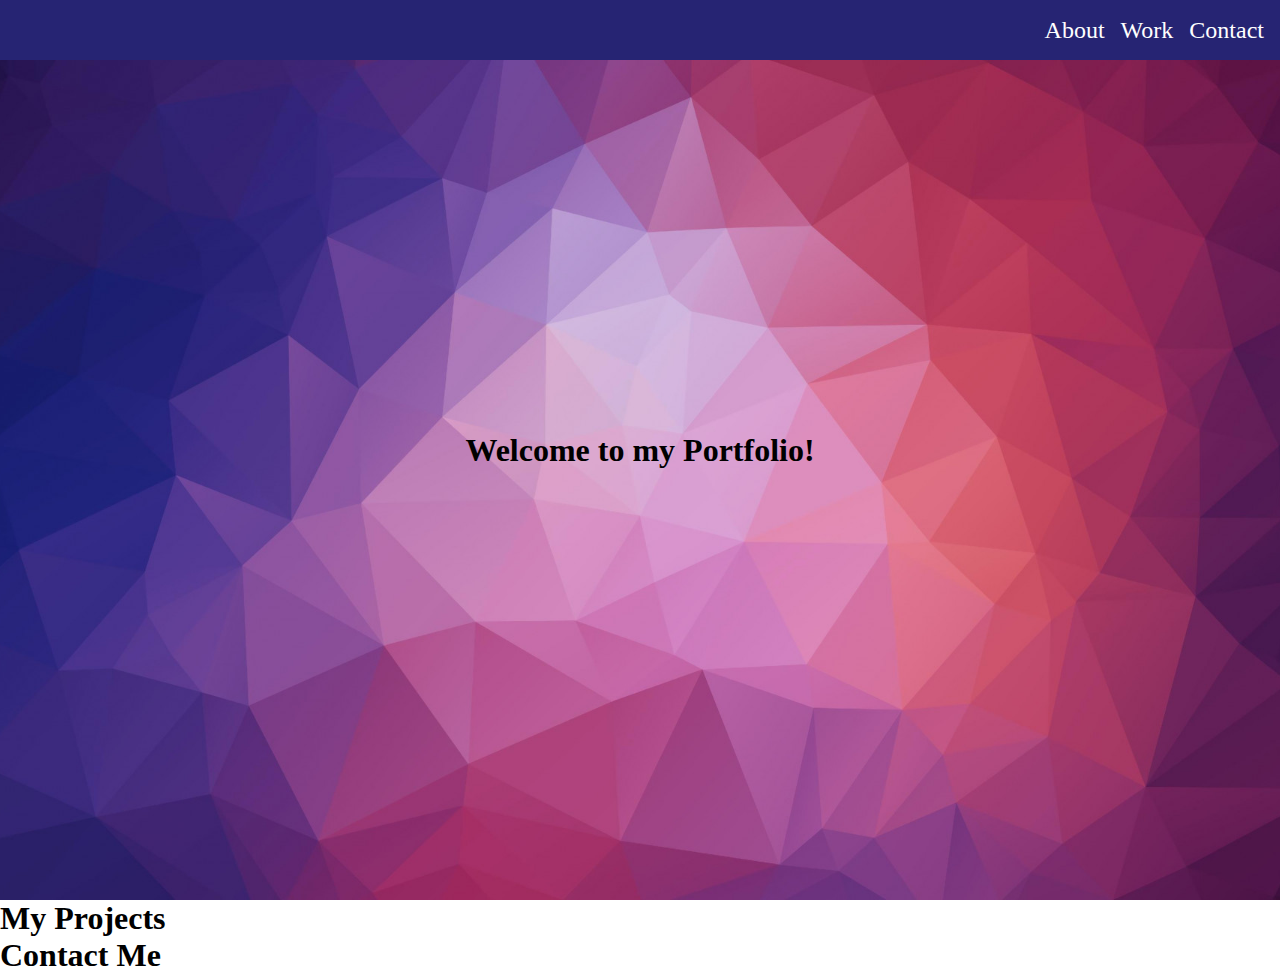
==== index.html @ fa13980e "New background image / 1st version of navbar and Welcome section" ====
<!DOCTYPE html>
<html lang="en">

<head>
    <meta charset="UTF-8">
    <meta http-equiv="X-UA-Compatible" content="IE=edge">
    <meta name="viewport" content="width=device-width, initial-scale=1.0">
    <title>Document</title>
    <link rel="stylesheet" href="index.css">
</head>

<body>
    <header>
        <nav id="navbar">
            <ul class="top-menu">
                <li>
                    <a href="#welcome-section">About</a>
                </li>
                <li>
                    <a href="#projects">Work</a>
                </li>
                <li>
                    <a href="#Contact">Contact</a>
                </li>
            </ul>
        </nav>
    </header>
    <section id="welcome-section">
        <h1>Welcome to my Portfolio!</h1>
    </section>
    <section id="projects">
        <h1 class="project-tile">My Projects</h1>
    </section>
    <section id="Contact">
        <h1>Contact Me</h1>
    </section>
</body>
<script src="https://cdn.freecodecamp.org/testable-projects-fcc/v1/bundle.js"> </script>

</html>
---- index.css ----
*{
    margin: 0;

}

#navbar {
    display: flex;
    justify-content: flex-end;
    align-items: center;
    position: fixed;
    width: 100%;
    background-color: #262473;
    height: 60px;
}

.top-menu {
    display: flex;
    flex-direction: row;
    list-style: none;
    font-size: x-large;
    text-decoration: none;
}

.top-menu > li > a {
    padding-right: 1rem;
    text-decoration: none;
    color: white
}

#welcome-section {
    display: flex;
    justify-content: center;
    align-items: center;
    height: 100vh;
    background-image: url(/welcome-image.png);
    background-size: cover;
    background-position-x: center;
    background-position-y: center;
}
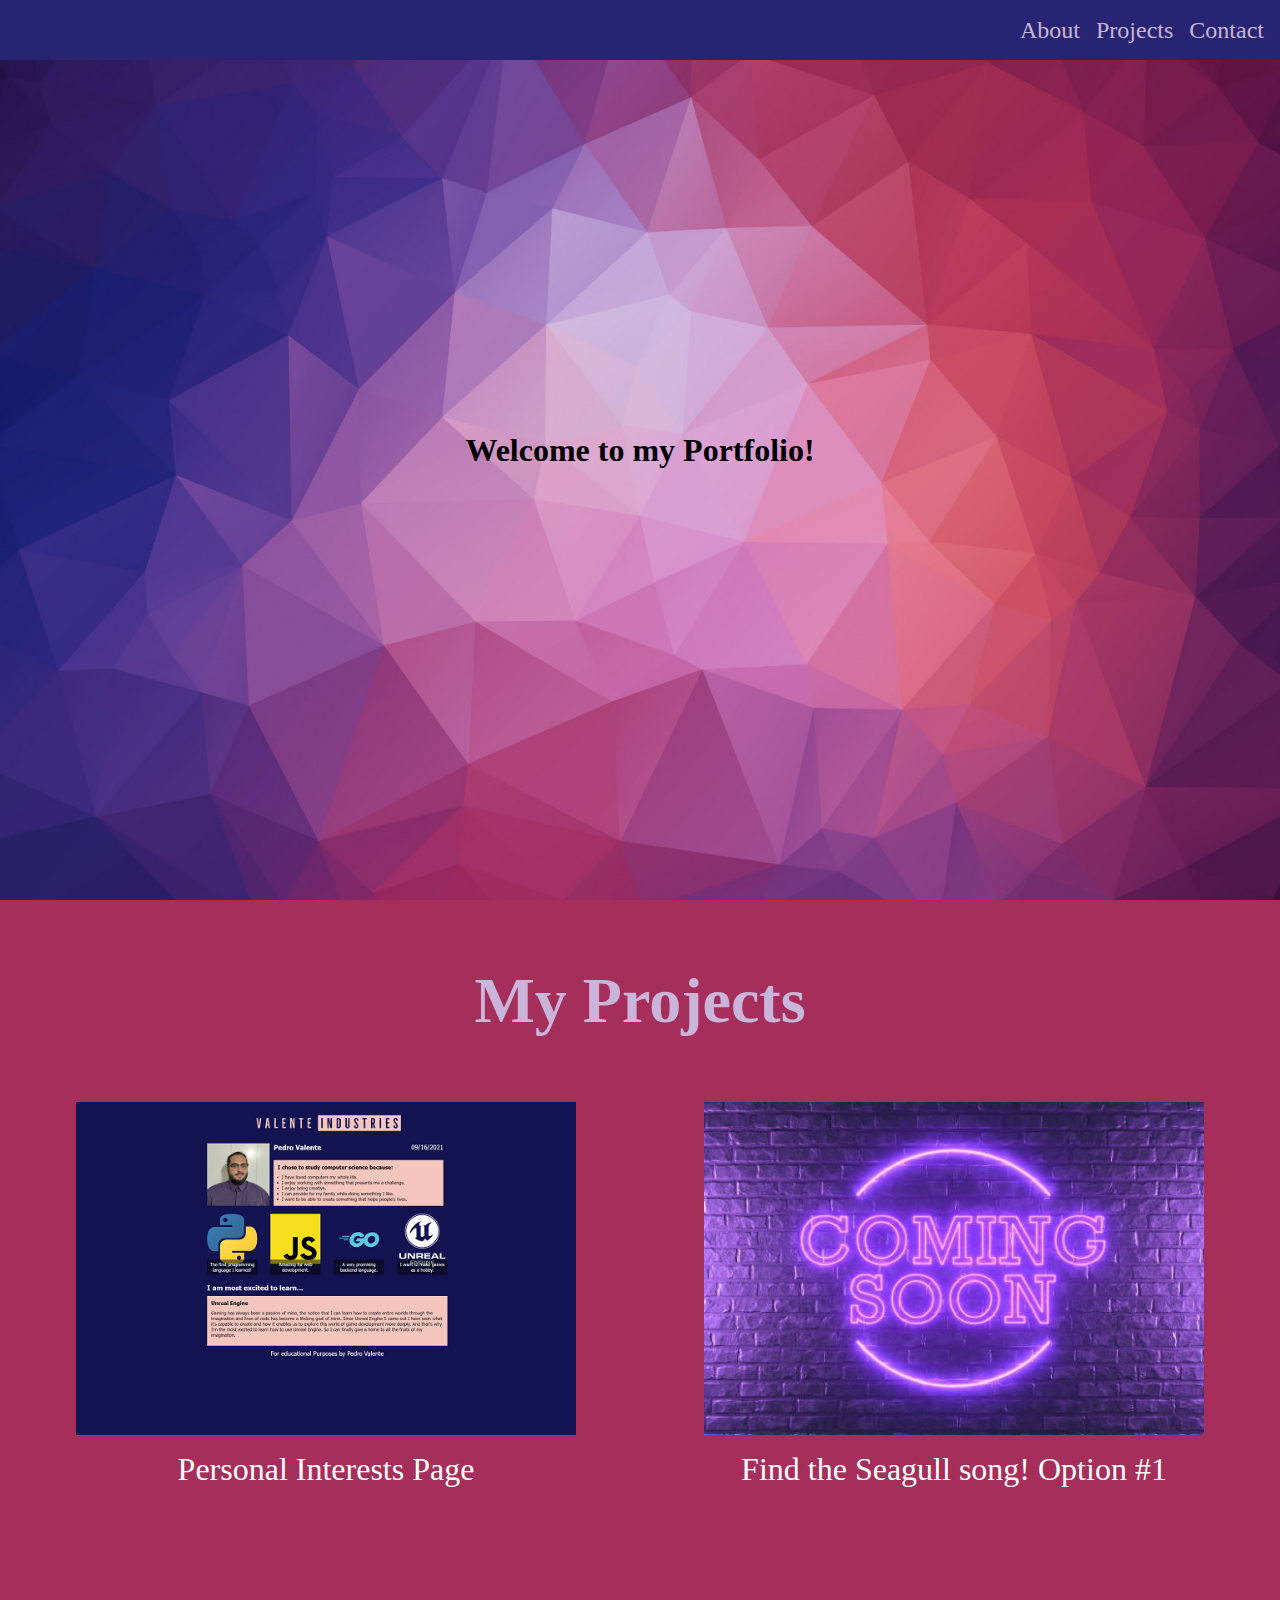
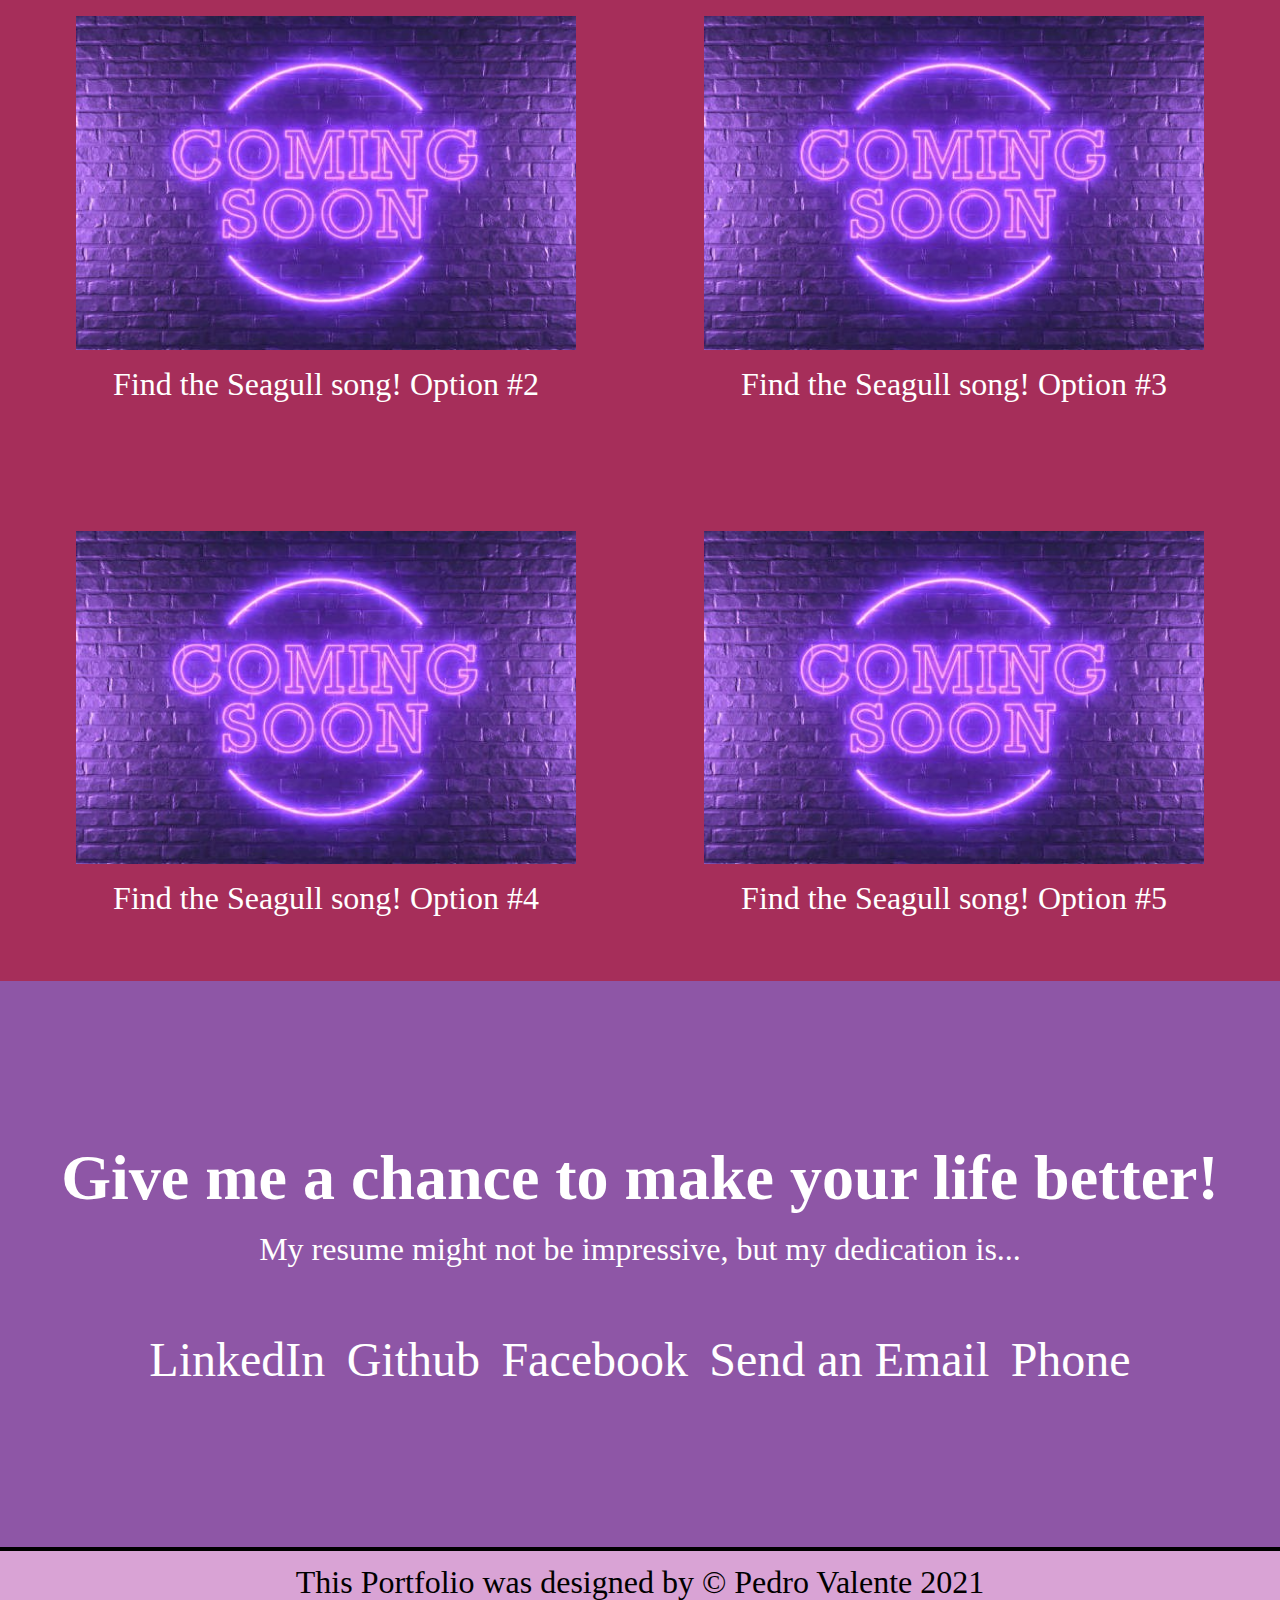
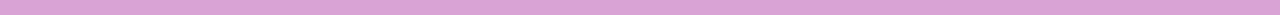
==== commit 29ada997: "More changes" ====
--- a/index.html
+++ b/index.html
@@ -7,20 +7,32 @@
     <meta name="viewport" content="width=device-width, initial-scale=1.0">
     <title>Document</title>
     <link rel="stylesheet" href="index.css">
+    <link rel="stylesheet" href="https://use.fontawesome.com/releases/v5.8.2/css/all.css"
+        integrity="sha384-oS3vJWv+0UjzBfQzYUhtDYW+Pj2yciDJxpsK1OYPAYjqT085Qq/1cq5FLXAZQ7Ay" crossorigin="anonymous" />
 </head>
 
 <body>
     <header>
         <nav id="navbar">
+            <div class="top-contact-menu">
+                <a id="profile-link" href="https://www.linkedin.com/in/pedro-valente-312968183/" target="_blank"><i
+                        class="fab fa-linkedin"></i></a>
+                <a id="profile-link" href="https://github.com/callmevalente" target="_blank"><i
+                        class="fab fa-github-square"></i></a>
+                <a id="profile-link" href="https://www.facebook.com/pedro.valente.52056223"><i
+                        class="fab fa-facebook"></i></a>
+                <a id="profile-link" href="#"><i class="fas fa-at"></i></a>
+                <a id="profile-link" href="tel: +1-888-447-5594"><i class="fas fa-mobile-alt"></i></a>
+            </div>
             <ul class="top-menu">
                 <li>
                     <a href="#welcome-section">About</a>
                 </li>
                 <li>
-                    <a href="#projects">Work</a>
+                    <a href="#projects">Projects</a>
                 </li>
                 <li>
-                    <a href="#Contact">Contact</a>
+                    <a href="#contact">Contact</a>
                 </li>
             </ul>
         </nav>
@@ -29,11 +41,67 @@
         <h1>Welcome to my Portfolio!</h1>
     </section>
     <section id="projects">
-        <h1 class="project-tile">My Projects</h1>
+        <h1>My Projects</h1>
+        <div class="projects-grid">
+            <a class="project-tile" href="https://pedroproject1.netlify.app/">
+                <figure>
+                    <img src="/project-1.png" />
+                    <figcaption>Personal Interests Page</figcaption>
+                </figure>
+            </a>
+            <a class="project-tile" href="https://www.youtube.com/watch?v=dQw4w9WgXcQ">
+                <figure>
+                    <img src="/filler.jpg" />
+                    <figcaption>Find the Seagull song! Option #1</figcaption>
+                </figure>
+            </a>
+            <a class="project-tile" href="https://www.youtube.com/watch?v=DLzxrzFCyOs">
+                <figure>
+                    <img src="/filler.jpg" />
+                    <figcaption>Find the Seagull song! Option #2</figcaption>
+                </figure>
+            </a>
+            <a class="project-tile" href="https://www.youtube.com/watch?v=bxqLsrlakK8">
+                <figure>
+                    <img src="/filler.jpg" />
+                    <figcaption>Find the Seagull song! Option #3</figcaption>
+                </figure>
+            </a>
+            <a class="project-tile" href="https://www.youtube.com/watch?v=U9t-slLl30E">
+                <figure>
+                    <img src="/filler.jpg" />
+                    <figcaption>Find the Seagull song! Option #4</figcaption>
+                </figure>
+            </a>
+            <a class="project-tile" href="https://www.youtube.com/watch?v=o-YBDTqX_ZU">
+                <figure>
+                    <img src="/filler.jpg" />
+                    <figcaption>Find the Seagull song! Option #5</figcaption>
+                </figure>
+            </a>
+        </div>
+        </div>
     </section>
-    <section id="Contact">
-        <h1>Contact Me</h1>
+    <section id="contact">
+        <h1>Give me a chance to make your life better!</h1>
+        <p>My resume might not be impressive, but my dedication is...</p>
+        <div class="contact-menu">
+            <a id="profile-link" href="https://www.linkedin.com/in/pedro-valente-312968183/" target="_blank"><i
+                    class="fab fa-linkedin"></i> LinkedIn</a>
+            <a id="profile-link" href="https://github.com/callmevalente" target="_blank"><i
+                    class="fab fa-github-square"></i>
+                Github</a>
+            <a id="profile-link" href="https://www.facebook.com/pedro.valente.52056223"><i class="fab fa-facebook"></i>
+                Facebook</a>
+            <a id="profile-link" href="#"><i class="fas fa-at"></i> Send an Email</a>
+            <a id="profile-link" href="tel: +1-888-447-5594"><i class="fas fa-mobile-alt"></i> Phone</a>
+        </div>
     </section>
+    <footer>
+        <p>
+            This Portfolio was designed by &copy Pedro Valente 2021
+        </p>
+    </footer>
 </body>
 <script src="https://cdn.freecodecamp.org/testable-projects-fcc/v1/bundle.js"> </script>
 
--- a/index.css
+++ b/index.css
@@ -1,11 +1,12 @@
 *{
     margin: 0;
+    text-decoration: none;
 
 }
 
 #navbar {
     display: flex;
-    justify-content: flex-end;
+    justify-content: space-between;
     align-items: center;
     position: fixed;
     width: 100%;
@@ -13,18 +14,26 @@
     height: 60px;
 }
 
+.top-contact-menu {
+    margin-left: 1rem;
+    font-size: x-large;
+}
+
+.top-contact-menu > a {
+    margin-right: 5px;
+    color: #CAB4D9
+}
+
 .top-menu {
     display: flex;
     flex-direction: row;
     list-style: none;
     font-size: x-large;
-    text-decoration: none;
 }
 
 .top-menu > li > a {
     padding-right: 1rem;
-    text-decoration: none;
-    color: white
+    color: #CAB4D9
 }
 
 #welcome-section {
@@ -36,4 +45,104 @@
     background-size: cover;
     background-position-x: center;
     background-position-y: center;
+    background-attachment: fixed;
+}
+
+#projects {
+    display: flex;
+    flex-direction: column;
+    justify-content: center;
+    align-items: center;
+    background-color: #A62E5A;
+}
+
+#projects > h1 {
+    font-size: 4rem;
+    padding-top: 4rem;
+    color: #CAB4D9;
+}
+
+.projects-grid {
+    display: flex;
+    flex-wrap: wrap;
+    justify-content: center;
+    width: 100%;
+    max-width: 1900px;
+}
+
+.project-tile {
+    display: flex;
+    justify-content: center;
+    margin: 4rem;
+}
+
+.project-tile >figure {
+    display: flex;
+    flex-direction: column;
+    align-items: center;
+}
+
+.project-tile > figure > img {
+    display: flex;
+    justify-content: center;
+    max-width: 500px;
+}
+
+.project-tile > figure > figcaption {
+    color: white;
+    font-size: xx-large;
+    padding-top: 1rem;
+}
+
+#contact {
+    display: flex;
+    flex-direction: column;
+    justify-content: center;
+    align-items: center;
+    background-color: #8E56A6;
+}
+
+#contact > h1 {
+    display: flex;
+    justify-content: center;
+    color: white;
+    font-size: 4rem;
+    width: 100%;
+    margin-top: 10rem;
+    padding-bottom: 1rem;
+}
+
+#contact > p {
+    display: flex;
+    justify-content: center;
+    color: white;
+    font-size: 2rem;
+    width: 100%;
+    padding-bottom: 4rem;
+}
+
+.contact-menu {
+    display: flex;
+    justify-content: space-evenly;
+    width: 80%;
+    list-style: none;
+    font-size: 3rem;
+    margin-bottom: 10rem;
+}
+
+.contact-menu > a {
+    color: white;
+
+}
+footer {
+    display: flex;
+    justify-content: center;
+    align-items: center;
+    background-color: #D9A3D5;
+    border-top: 4px solid black;
+    height: 4rem;
+}
+
+footer > p {
+    font-size: 2rem;
 }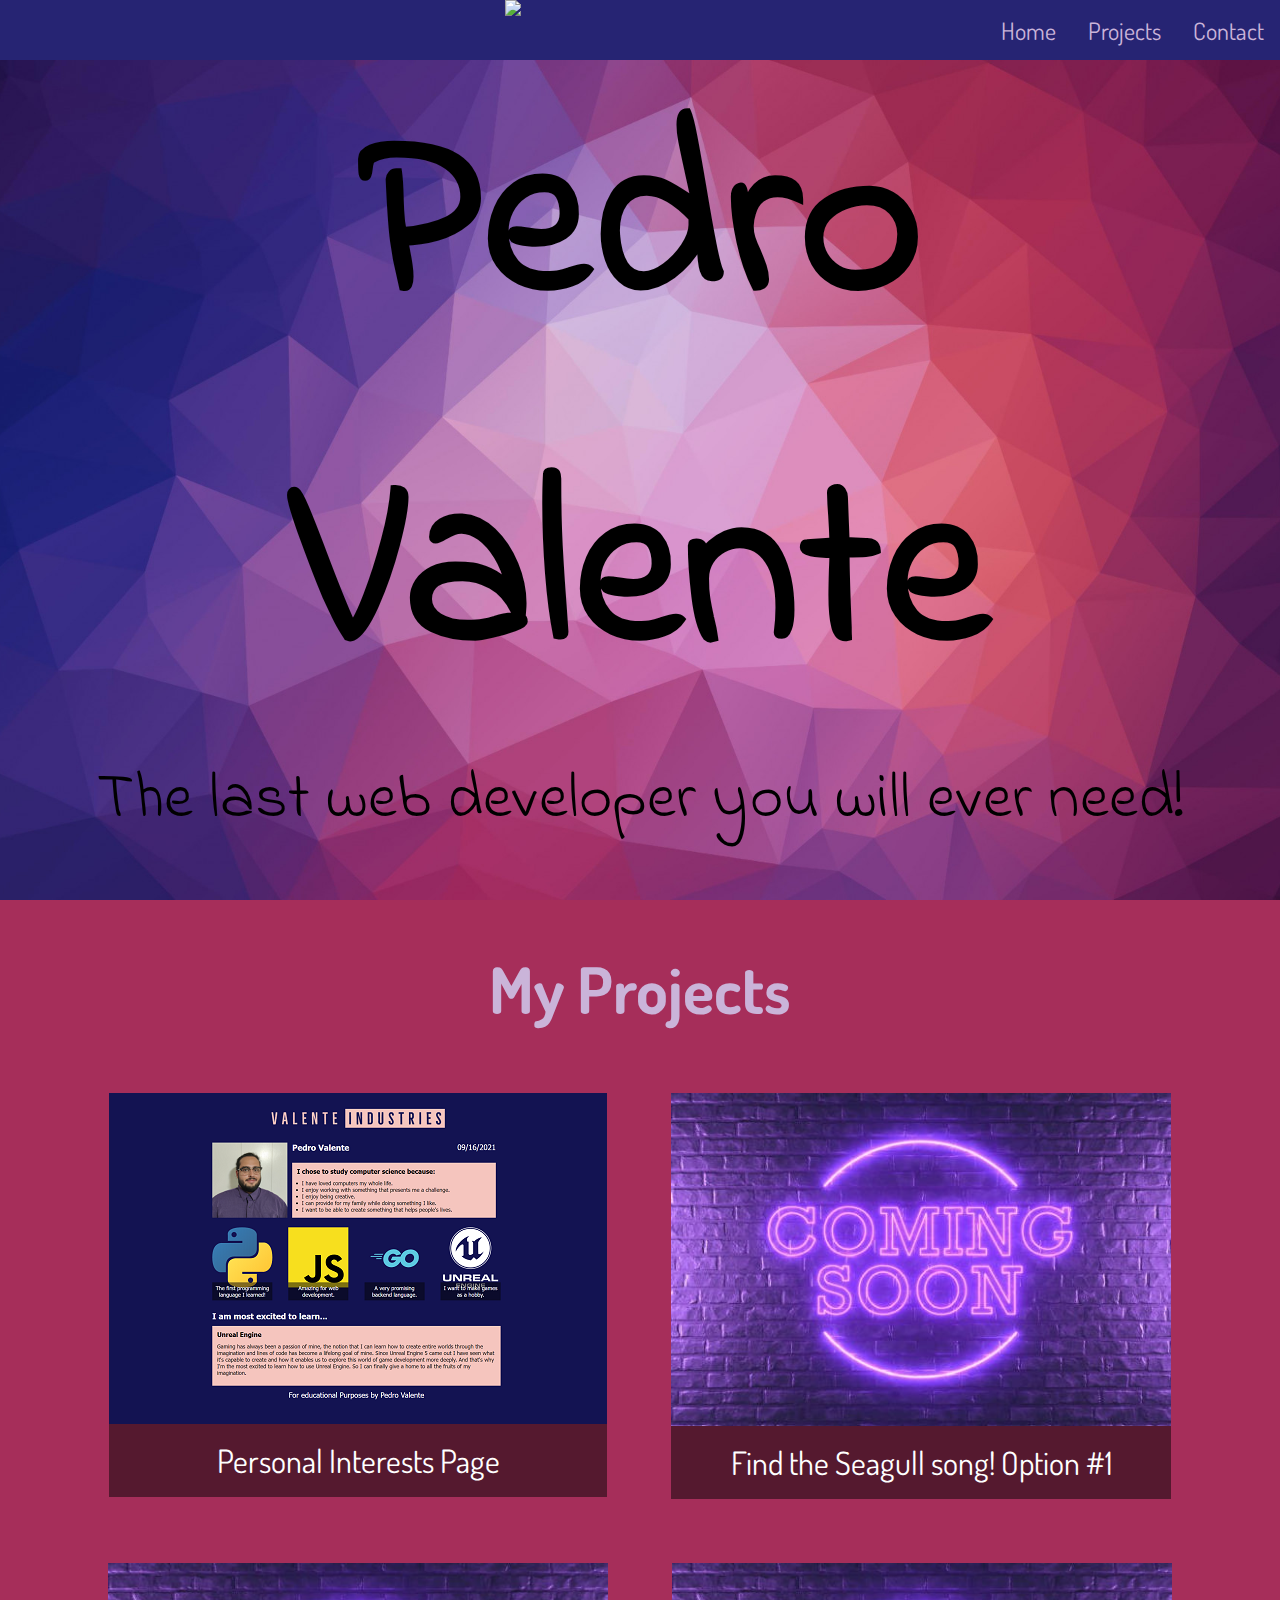
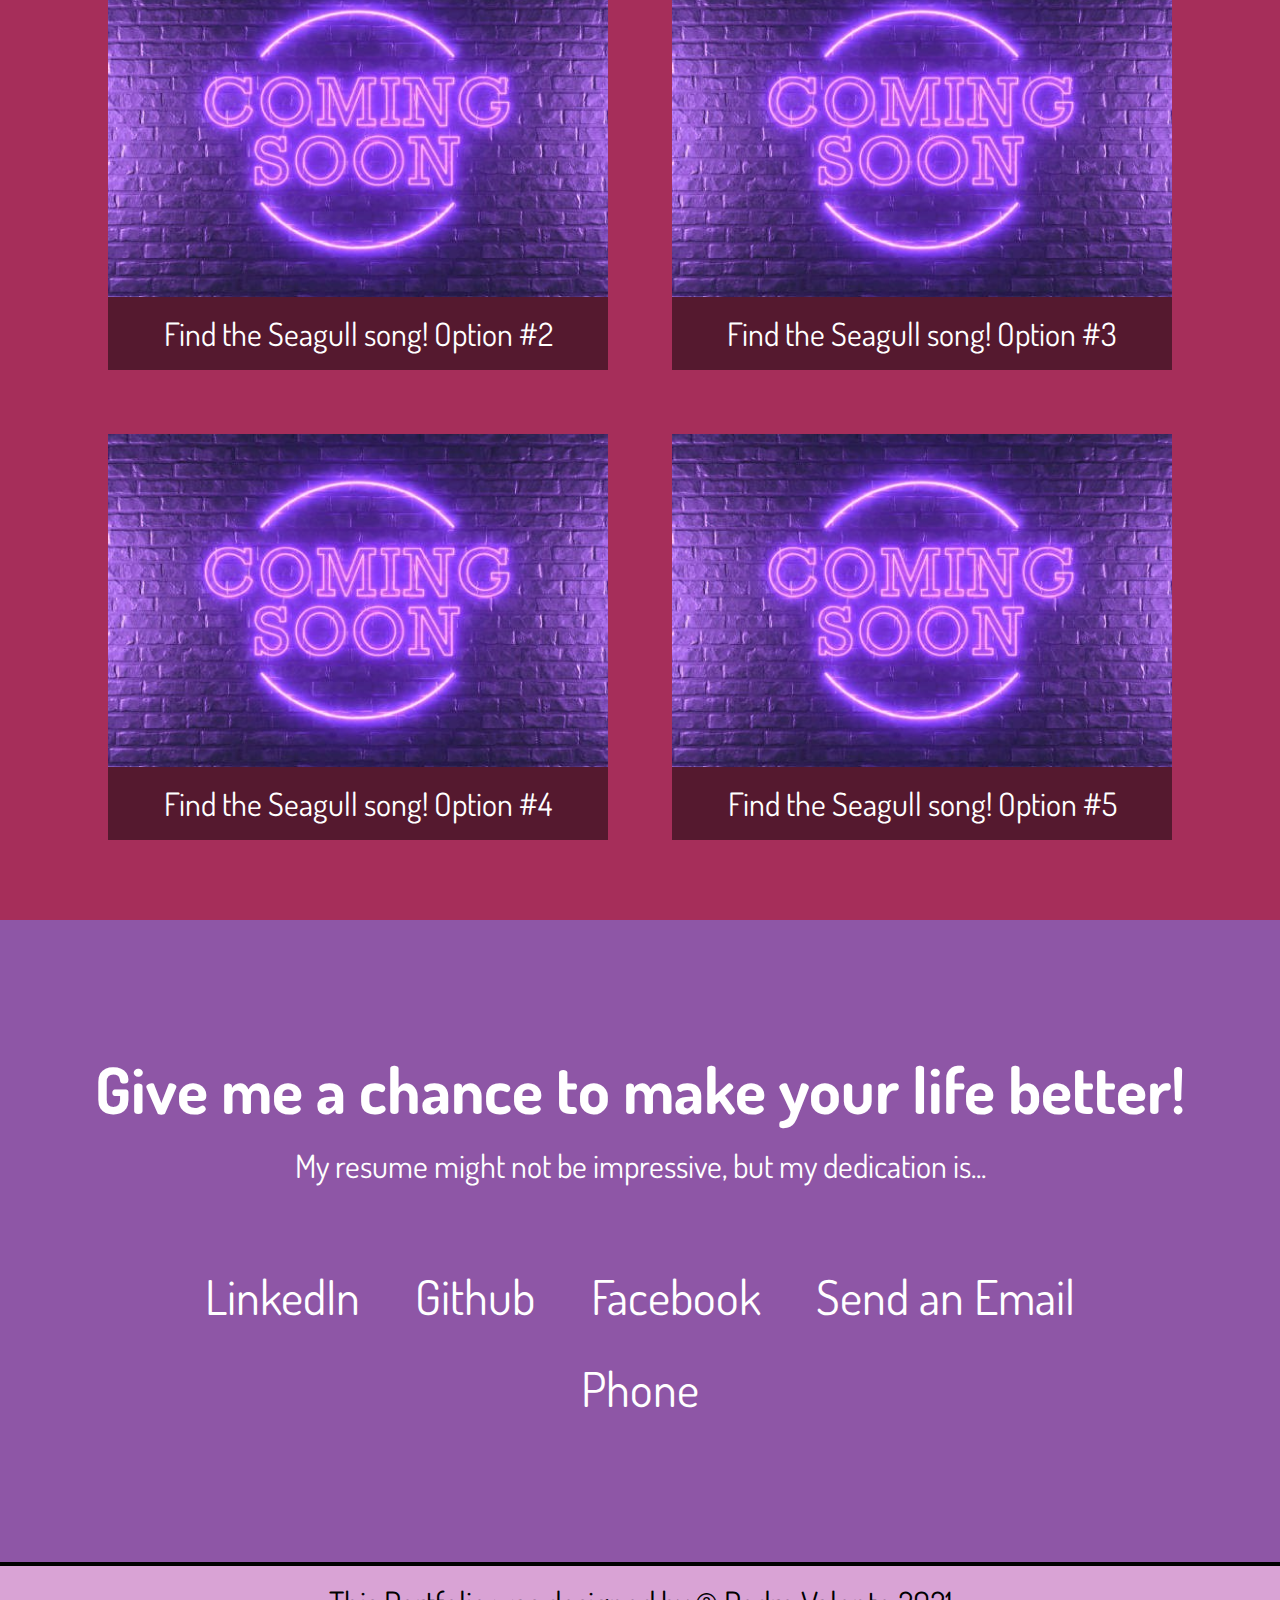
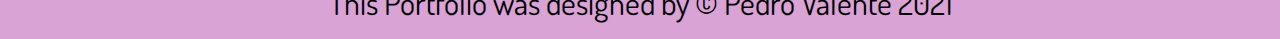
==== commit 08774830: "More adjustments" ====
--- a/index.html
+++ b/index.html
@@ -9,24 +9,26 @@
     <link rel="stylesheet" href="index.css">
     <link rel="stylesheet" href="https://use.fontawesome.com/releases/v5.8.2/css/all.css"
         integrity="sha384-oS3vJWv+0UjzBfQzYUhtDYW+Pj2yciDJxpsK1OYPAYjqT085Qq/1cq5FLXAZQ7Ay" crossorigin="anonymous" />
+    <link rel="preconnect" href="https://fonts.googleapis.com">
+    <link rel="preconnect" href="https://fonts.gstatic.com" crossorigin>
+    <link href="https://fonts.googleapis.com/css2?family=Dosis&family=Indie+Flower&display=swap" rel="stylesheet">
 </head>
 
 <body>
     <header>
         <nav id="navbar">
             <div class="top-contact-menu">
-                <a id="profile-link" href="https://www.linkedin.com/in/pedro-valente-312968183/" target="_blank"><i
+                <a href="https://www.linkedin.com/in/pedro-valente-312968183/" target="_blank"><i
                         class="fab fa-linkedin"></i></a>
-                <a id="profile-link" href="https://github.com/callmevalente" target="_blank"><i
-                        class="fab fa-github-square"></i></a>
-                <a id="profile-link" href="https://www.facebook.com/pedro.valente.52056223"><i
-                        class="fab fa-facebook"></i></a>
-                <a id="profile-link" href="#"><i class="fas fa-at"></i></a>
-                <a id="profile-link" href="tel: +1-888-447-5594"><i class="fas fa-mobile-alt"></i></a>
+                <a href="https://github.com/callmevalente" target="_blank"><i class="fab fa-github-square"></i></a>
+                <a href="https://www.facebook.com/pedro.valente.52056223"><i class="fab fa-facebook"></i></a>
+                <a href="#"><i class="fas fa-at"></i></a>
+                <a href="tel: +1-888-447-5594"><i class="fas fa-mobile-alt"></i></a>
             </div>
+            <img src="/logo.png" />
             <ul class="top-menu">
                 <li>
-                    <a href="#welcome-section">About</a>
+                    <a href="#welcome-section">Home</a>
                 </li>
                 <li>
                     <a href="#projects">Projects</a>
@@ -38,42 +40,43 @@
         </nav>
     </header>
     <section id="welcome-section">
-        <h1>Welcome to my Portfolio!</h1>
+        <h1>Pedro Valente</h1>
+        <p>The last web developer you will ever need!</p>
     </section>
     <section id="projects">
         <h1>My Projects</h1>
         <div class="projects-grid">
-            <a class="project-tile" href="https://pedroproject1.netlify.app/">
+            <a class="project-tile" href="https://pedroproject1.netlify.app/" target="_blank">
                 <figure>
                     <img src="/project-1.png" />
                     <figcaption>Personal Interests Page</figcaption>
                 </figure>
             </a>
-            <a class="project-tile" href="https://www.youtube.com/watch?v=dQw4w9WgXcQ">
+            <a class="project-tile" href="https://www.youtube.com/watch?v=dQw4w9WgXcQ" target="_blank">
                 <figure>
                     <img src="/filler.jpg" />
                     <figcaption>Find the Seagull song! Option #1</figcaption>
                 </figure>
             </a>
-            <a class="project-tile" href="https://www.youtube.com/watch?v=DLzxrzFCyOs">
+            <a class="project-tile" href="https://www.youtube.com/watch?v=DLzxrzFCyOs" target="_blank">
                 <figure>
                     <img src="/filler.jpg" />
                     <figcaption>Find the Seagull song! Option #2</figcaption>
                 </figure>
             </a>
-            <a class="project-tile" href="https://www.youtube.com/watch?v=bxqLsrlakK8">
+            <a class="project-tile" href="https://www.youtube.com/watch?v=bxqLsrlakK8" target="_blank">
                 <figure>
                     <img src="/filler.jpg" />
                     <figcaption>Find the Seagull song! Option #3</figcaption>
                 </figure>
             </a>
-            <a class="project-tile" href="https://www.youtube.com/watch?v=U9t-slLl30E">
+            <a class="project-tile" href="https://www.youtube.com/watch?v=U9t-slLl30E" target="_blank">
                 <figure>
                     <img src="/filler.jpg" />
                     <figcaption>Find the Seagull song! Option #4</figcaption>
                 </figure>
             </a>
-            <a class="project-tile" href="https://www.youtube.com/watch?v=o-YBDTqX_ZU">
+            <a class="project-tile" href="https://www.youtube.com/watch?v=o-YBDTqX_ZU" target="_blank">
                 <figure>
                     <img src="/filler.jpg" />
                     <figcaption>Find the Seagull song! Option #5</figcaption>
--- a/index.css
+++ b/index.css
@@ -1,6 +1,7 @@
 *{
     margin: 0;
     text-decoration: none;
+    font-family: 'Dosis', sans-serif;
 
 }
 
@@ -21,7 +22,11 @@
 
 .top-contact-menu > a {
     margin-right: 5px;
-    color: #CAB4D9
+    color: #CAB4D9;
+}
+
+#navbar > img {
+    height: 100%;
 }
 
 .top-menu {
@@ -29,15 +34,26 @@
     flex-direction: row;
     list-style: none;
     font-size: x-large;
+    padding: 0;
+    height: 100%;
 }
 
 .top-menu > li > a {
+    display: flex;
+    align-items: center;
     padding-right: 1rem;
+    padding-left: 1rem;
+    height: 100%;
     color: #CAB4D9
+}
+  
+.top-menu > li > a:hover {
+    background: #8E56A6;
 }
 
 #welcome-section {
     display: flex;
+    flex-direction: column;
     justify-content: center;
     align-items: center;
     height: 100vh;
@@ -48,17 +64,29 @@
     background-attachment: fixed;
 }
 
+#welcome-section > h1 {
+    text-align: center;
+    font-family: 'Indie Flower', cursive;
+    font-size: 15rem;
+}
+
+#welcome-section > p {
+    font-family: 'Indie Flower', cursive;
+    font-size: 4rem;
+}
+
 #projects {
     display: flex;
     flex-direction: column;
     justify-content: center;
     align-items: center;
+    padding: 3rem;
     background-color: #A62E5A;
 }
 
 #projects > h1 {
     font-size: 4rem;
-    padding-top: 4rem;
+    padding-bottom: 2rem;
     color: #CAB4D9;
 }
 
@@ -73,7 +101,7 @@
 .project-tile {
     display: flex;
     justify-content: center;
-    margin: 4rem;
+    margin: 2rem;
 }
 
 .project-tile >figure {
@@ -89,9 +117,14 @@
 }
 
 .project-tile > figure > figcaption {
+    display: flex;
+    justify-content: center;
     color: white;
     font-size: xx-large;
     padding-top: 1rem;
+    padding-bottom: 1rem;
+    width: 100%;
+    background-color: rgba(3, 3, 3, 0.5);
 }
 
 #contact {
@@ -99,22 +132,28 @@
     flex-direction: column;
     justify-content: center;
     align-items: center;
+    padding-top: 8rem;
+    padding-bottom: 8rem;
+    padding-right: 3rem;
+    padding-left: 3rem;
     background-color: #8E56A6;
 }
 
 #contact > h1 {
     display: flex;
     justify-content: center;
+    align-items: center;
+    text-align: center;
     color: white;
     font-size: 4rem;
     width: 100%;
-    margin-top: 10rem;
     padding-bottom: 1rem;
 }
 
 #contact > p {
     display: flex;
     justify-content: center;
+    text-align: center;
     color: white;
     font-size: 2rem;
     width: 100%;
@@ -123,26 +162,34 @@
 
 .contact-menu {
     display: flex;
+    flex-wrap: wrap;
     justify-content: space-evenly;
     width: 80%;
     list-style: none;
     font-size: 3rem;
-    margin-bottom: 10rem;
 }
 
-.contact-menu > a {
+#profile-link {
     color: white;
+    text-align: center;
+    margin: 1rem;
+    transition: transform 0.3s ease-out;
+}
 
+#profile-link:hover {
+    transform: translateY(-8px);
 }
+
 footer {
     display: flex;
     justify-content: center;
     align-items: center;
     background-color: #D9A3D5;
     border-top: 4px solid black;
-    height: 4rem;
 }
 
 footer > p {
+    text-align: center;
     font-size: 2rem;
+    padding: 1rem;
 }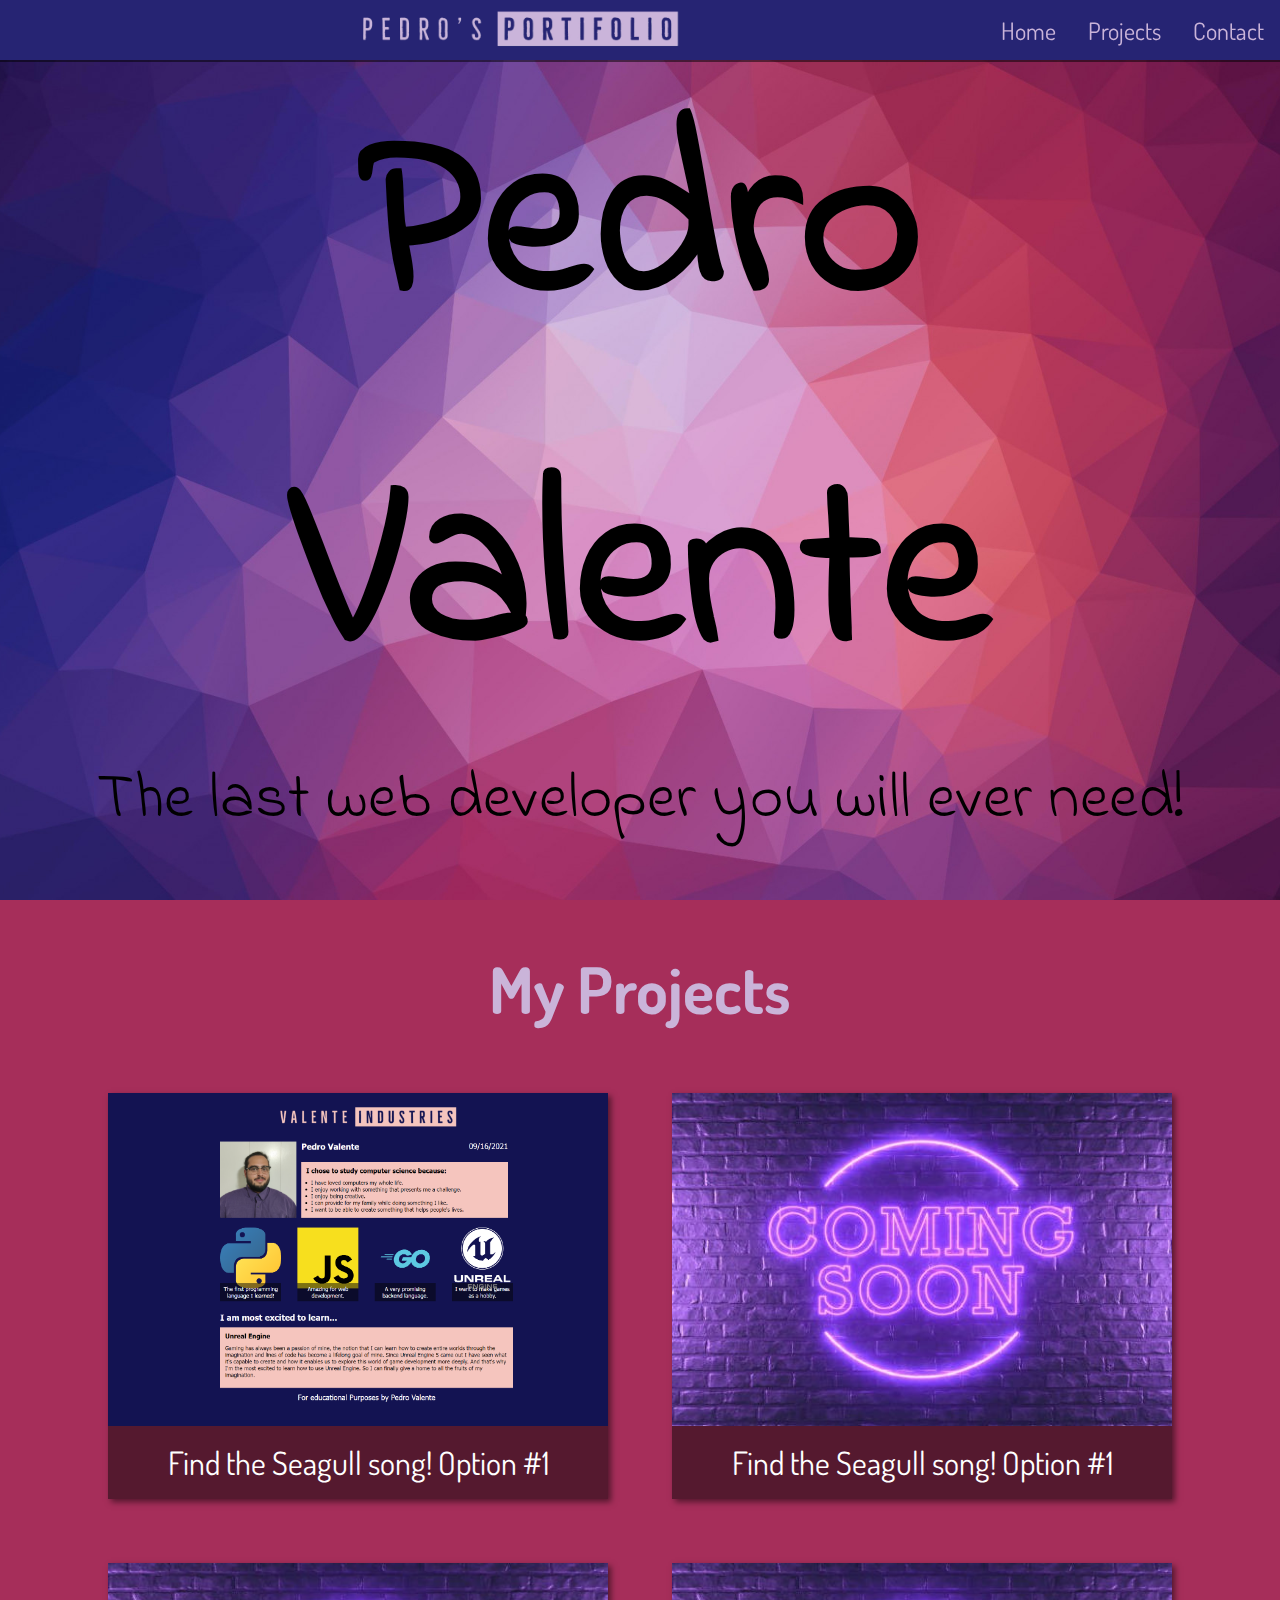
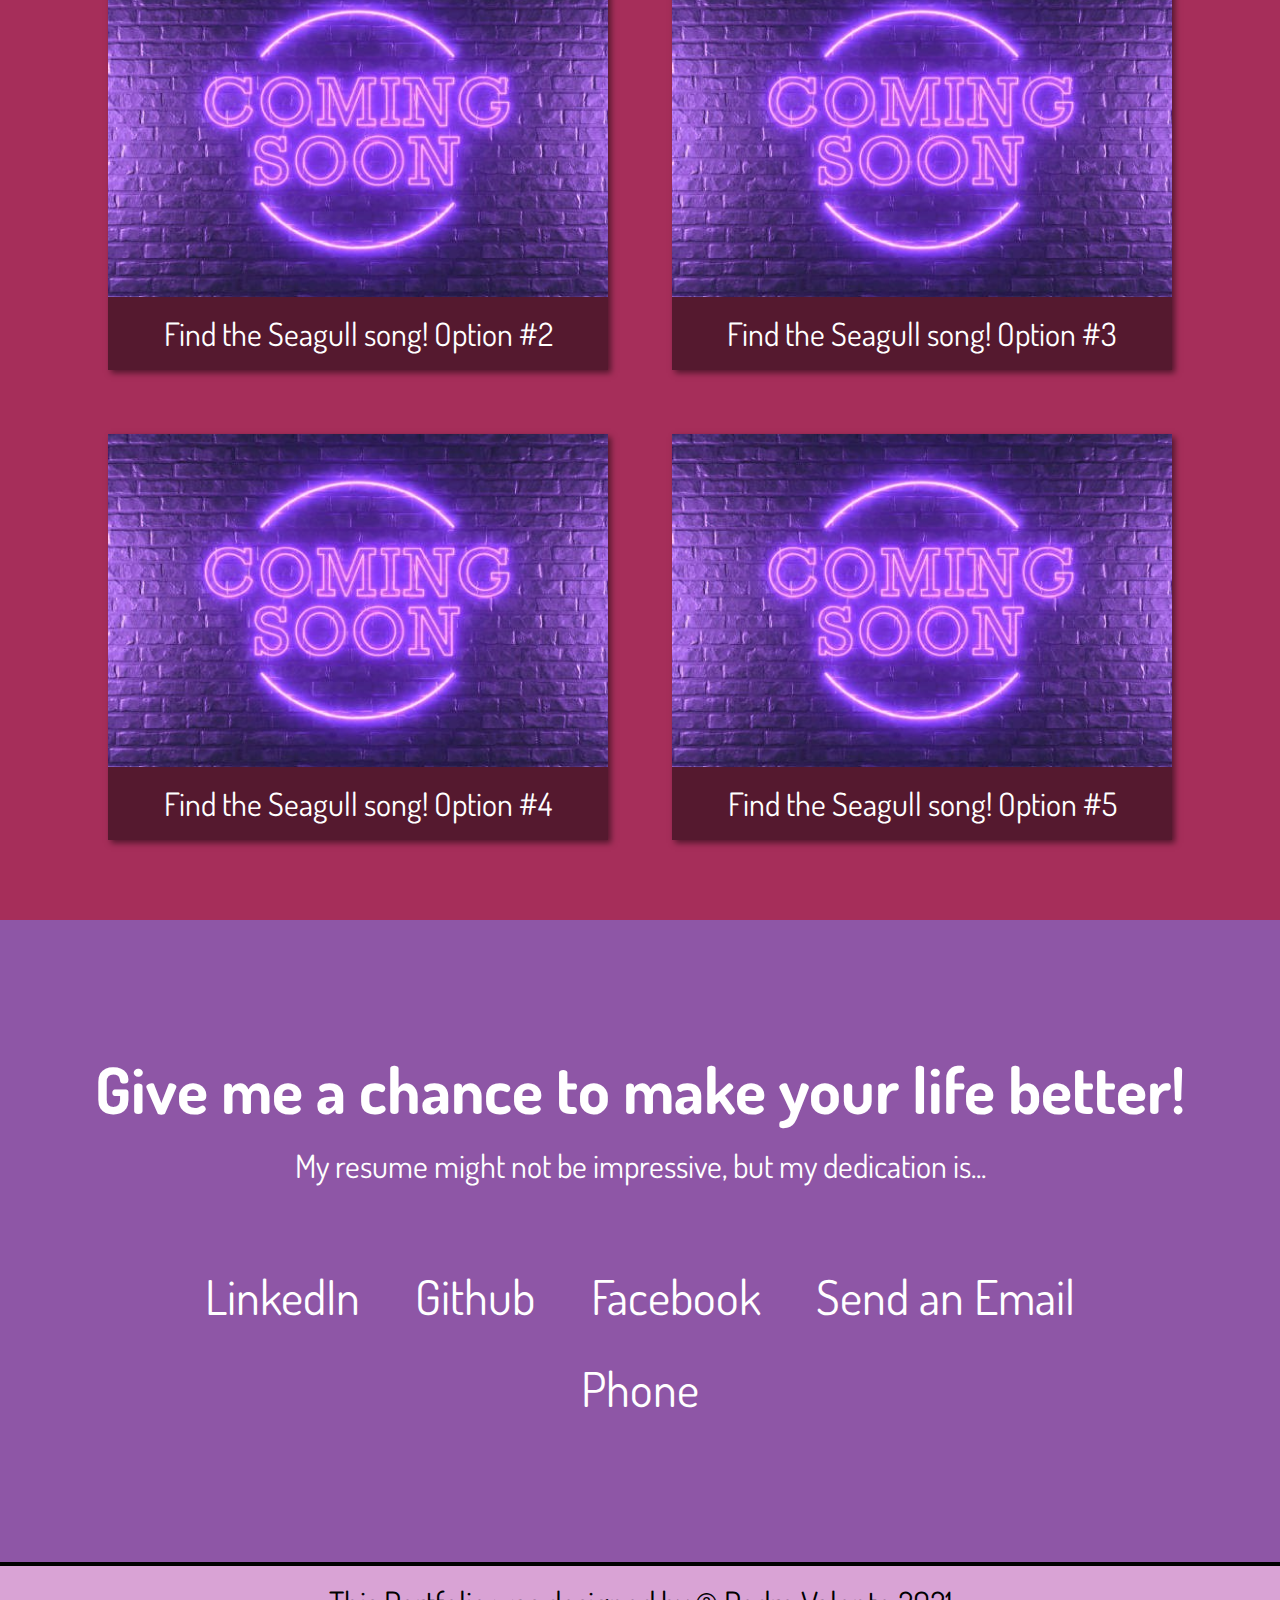
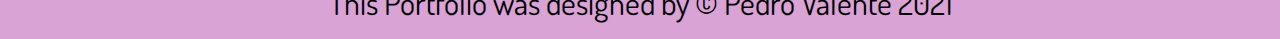
==== commit e62c84e9: "Moved all images into a subfolder" ====
--- a/index.html
+++ b/index.html
@@ -25,7 +25,7 @@
                 <a href="#"><i class="fas fa-at"></i></a>
                 <a href="tel: +1-888-447-5594"><i class="fas fa-mobile-alt"></i></a>
             </div>
-            <img src="/logo.png" />
+            <img src="/images/logo.png" />
             <ul class="top-menu">
                 <li>
                     <a href="#welcome-section">Home</a>
@@ -46,39 +46,39 @@
     <section id="projects">
         <h1>My Projects</h1>
         <div class="projects-grid">
-            <a class="project-tile" href="https://pedroproject1.netlify.app/" target="_blank">
+            <a class="project-tile" href="https://www.youtube.com/watch?v=dQw4w9WgXcQ" target="_blank">
                 <figure>
-                    <img src="/project-1.png" />
-                    <figcaption>Personal Interests Page</figcaption>
+                    <img src="/images/project-1.png" />
+                    <figcaption>Find the Seagull song! Option #1</figcaption>
                 </figure>
             </a>
             <a class="project-tile" href="https://www.youtube.com/watch?v=dQw4w9WgXcQ" target="_blank">
                 <figure>
-                    <img src="/filler.jpg" />
+                    <img src="/images/filler.jpg" />
                     <figcaption>Find the Seagull song! Option #1</figcaption>
                 </figure>
             </a>
             <a class="project-tile" href="https://www.youtube.com/watch?v=DLzxrzFCyOs" target="_blank">
                 <figure>
-                    <img src="/filler.jpg" />
+                    <img src="/images/filler.jpg" />
                     <figcaption>Find the Seagull song! Option #2</figcaption>
                 </figure>
             </a>
             <a class="project-tile" href="https://www.youtube.com/watch?v=bxqLsrlakK8" target="_blank">
                 <figure>
-                    <img src="/filler.jpg" />
+                    <img src="/images/filler.jpg" />
                     <figcaption>Find the Seagull song! Option #3</figcaption>
                 </figure>
             </a>
             <a class="project-tile" href="https://www.youtube.com/watch?v=U9t-slLl30E" target="_blank">
                 <figure>
-                    <img src="/filler.jpg" />
+                    <img src="/images/filler.jpg" />
                     <figcaption>Find the Seagull song! Option #4</figcaption>
                 </figure>
             </a>
             <a class="project-tile" href="https://www.youtube.com/watch?v=o-YBDTqX_ZU" target="_blank">
                 <figure>
-                    <img src="/filler.jpg" />
+                    <img src="/images/filler.jpg" />
                     <figcaption>Find the Seagull song! Option #5</figcaption>
                 </figure>
             </a>
--- a/index.css
+++ b/index.css
@@ -13,6 +13,7 @@
     width: 100%;
     background-color: #262473;
     height: 60px;
+    box-shadow: 0 2px 0 rgba(0, 0, 0, 0.5);
 }
 
 .top-contact-menu {
@@ -27,6 +28,7 @@
 
 #navbar > img {
     height: 100%;
+    padding-left: 1rem;
 }
 
 .top-menu {
@@ -51,13 +53,20 @@
     background: #8E56A6;
 }
 
+@media (max-width: 820px) {
+    .top-contact-menu {
+        display: none;
+    }
+}
+
 #welcome-section {
     display: flex;
     flex-direction: column;
     justify-content: center;
     align-items: center;
+    text-align: center;
     height: 100vh;
-    background-image: url(/welcome-image.png);
+    background-image: url(/images/welcome-image.png);
     background-size: cover;
     background-position-x: center;
     background-position-y: center;
@@ -68,11 +77,88 @@
     text-align: center;
     font-family: 'Indie Flower', cursive;
     font-size: 15rem;
+    padding-right: 1.5rem;
+    padding-left: 1.5rem;
 }
 
 #welcome-section > p {
+    text-align: center;
     font-family: 'Indie Flower', cursive;
     font-size: 4rem;
+    padding-right: 1.5rem;
+    padding-left: 1.5rem;
+}
+
+@media (max-width: 1024px) {
+    #welcome-section > h1 {
+        font-size: 12rem;
+    }
+
+    #welcome-section > p {
+        font-size: 3rem;
+    }
+}
+
+@media (max-width: 660px) {
+    .top-contact-menu {
+        display: none;
+    }
+
+    #navbar {
+        justify-content: center;
+    }
+
+    #navbar > img {
+        display: none;
+    }
+
+    #welcome-section > h1 {
+        font-size: 8rem;
+    }
+
+    #welcome-section > p {
+        font-size: 2rem;
+    }
+}
+
+@media (max-height: 830px) {
+    #welcome-section > h1 {
+        font-size: 10rem;
+    }
+
+    #welcome-section > p {
+        font-size: 3rem;
+    }
+}
+
+@media (max-height: 830px) {
+    #welcome-section > h1 {
+        font-size: 8rem;
+    }
+
+    #welcome-section > p {
+        font-size: 2rem;
+    }
+}
+
+@media (max-height: 580px) {
+    #welcome-section > h1 {
+        font-size: 6rem;
+    }
+
+    #welcome-section > p {
+        font-size: 2rem;
+    }
+}
+
+@media (max-height: 480px) {
+    #welcome-section > h1 {
+        font-size: 5rem;
+    }
+
+    #welcome-section > p {
+        font-size: 1.5rem;
+    }
 }
 
 #projects {
@@ -85,6 +171,7 @@
 }
 
 #projects > h1 {
+    text-align: center;
     font-size: 4rem;
     padding-bottom: 2rem;
     color: #CAB4D9;
@@ -102,6 +189,7 @@
     display: flex;
     justify-content: center;
     margin: 2rem;
+    box-shadow: 3px 3px 6px rgba(0, 0, 0, 0.5);
 }
 
 .project-tile >figure {
@@ -113,18 +201,46 @@
 .project-tile > figure > img {
     display: flex;
     justify-content: center;
-    max-width: 500px;
+    width: 500px;
 }
 
 .project-tile > figure > figcaption {
     display: flex;
-    justify-content: center;
+    flex-wrap: wrap;
+    justify-content: center;
+    text-align: center;
     color: white;
     font-size: xx-large;
     padding-top: 1rem;
     padding-bottom: 1rem;
     width: 100%;
     background-color: rgba(3, 3, 3, 0.5);
+}
+
+@media (max-width: 530px) {
+    .project-tile > figure > img {
+        max-width: 400px;
+    }
+}
+
+@media (max-width: 430px) {
+    #welcome-section > h1 {
+        font-size: 5rem;
+    }
+
+    #welcome-section > p {
+        font-size: 2rem;
+    }
+
+    .project-tile > figure > img {
+        max-width: 300px;
+    }
+}
+
+@media (max-width: 330px) {
+    .project-tile > figure > img {
+        max-width: 250px;
+    }
 }
 
 #contact {
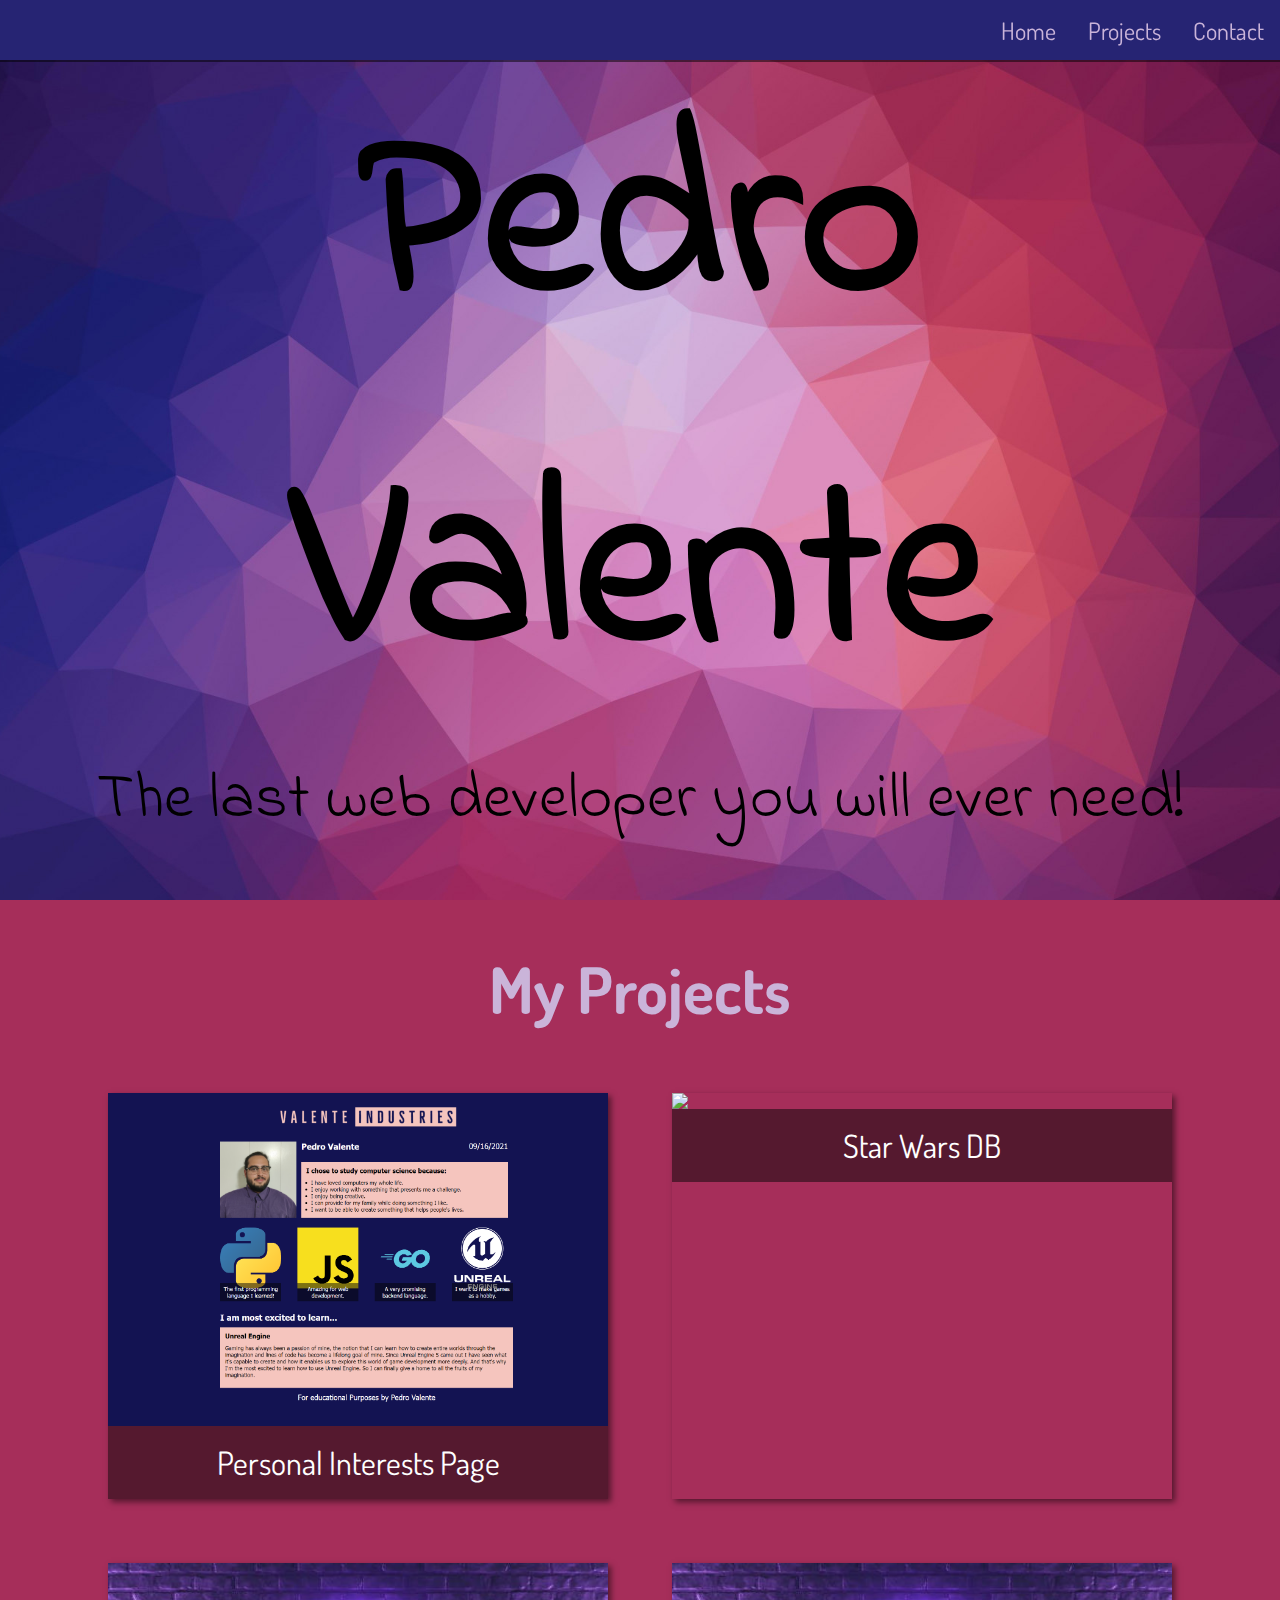
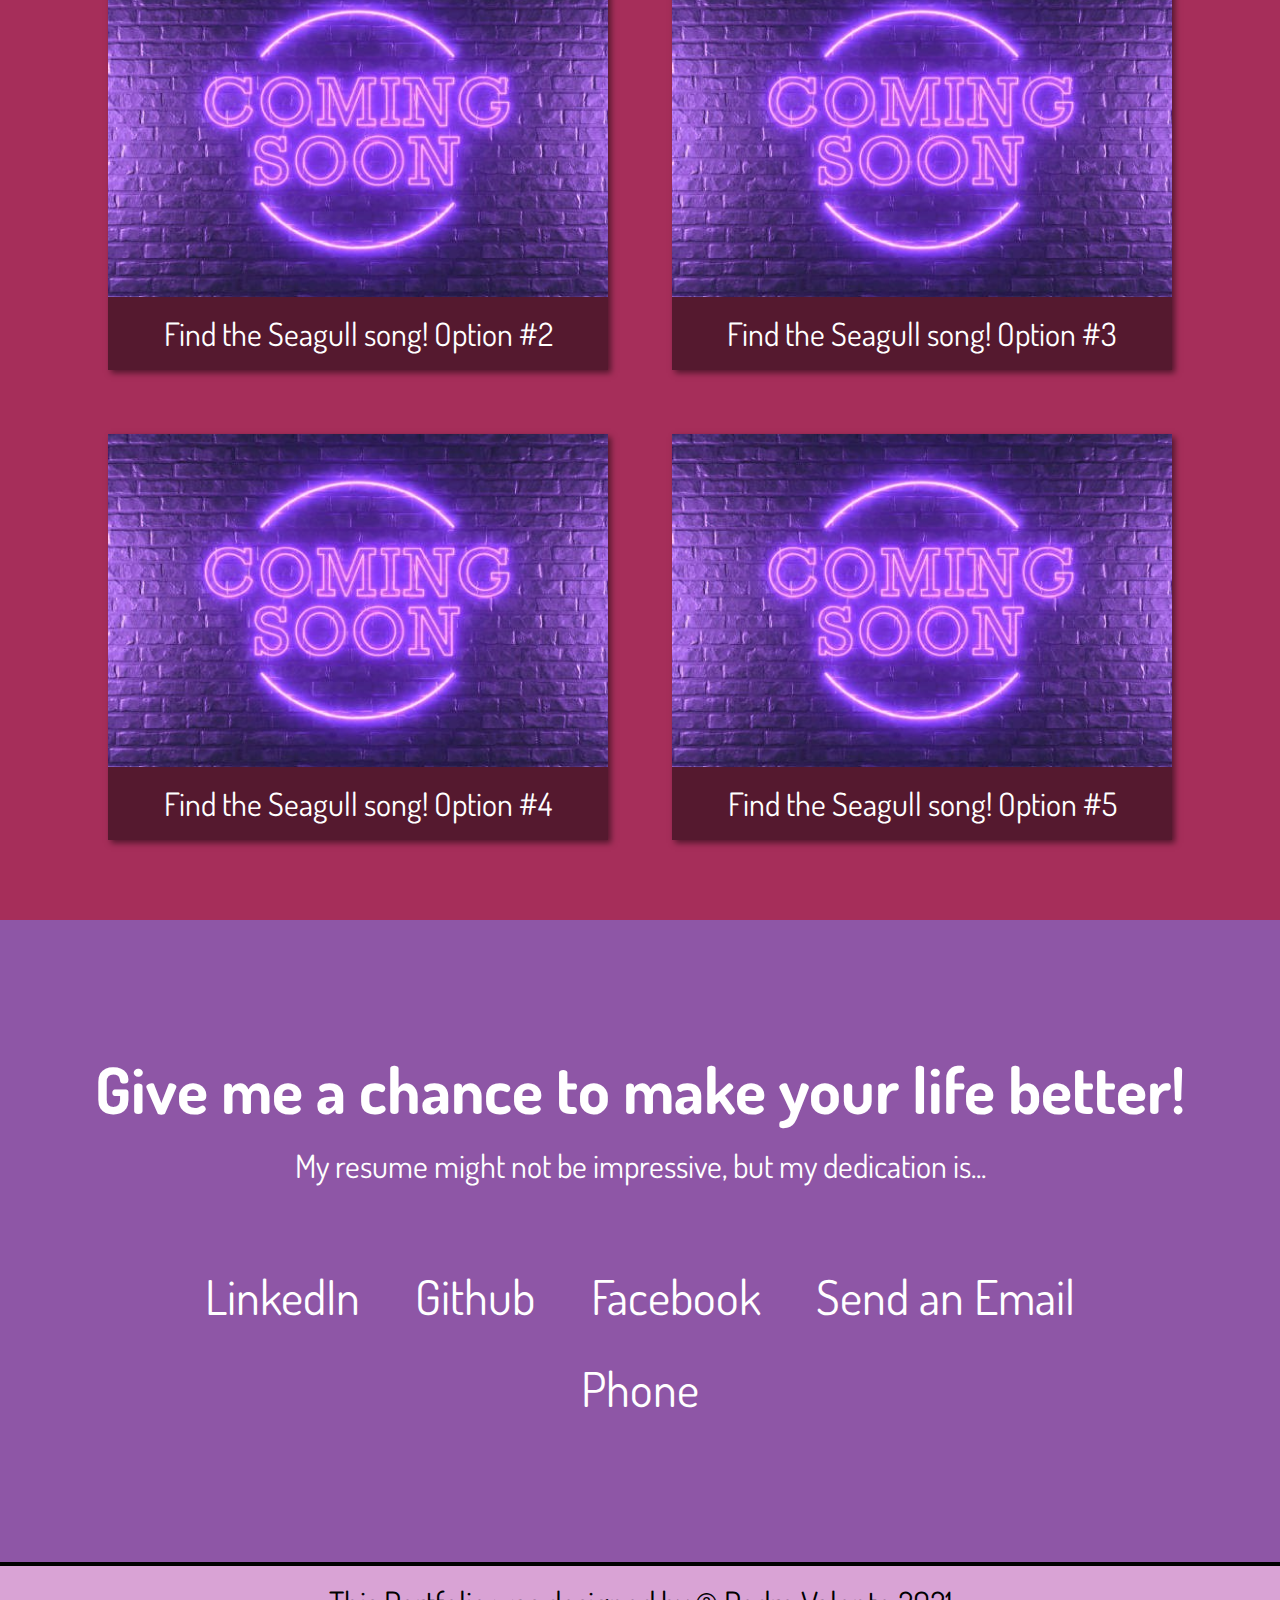
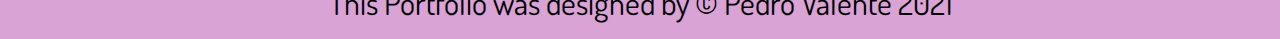
==== commit 38c5b329: "Removed JS script from main page" ====
--- a/index.html
+++ b/index.html
@@ -25,7 +25,6 @@
                 <a href="#"><i class="fas fa-at"></i></a>
                 <a href="tel: +1-888-447-5594"><i class="fas fa-mobile-alt"></i></a>
             </div>
-            <img src="/images/logo.png" />
             <ul class="top-menu">
                 <li>
                     <a href="#welcome-section">Home</a>
@@ -46,25 +45,25 @@
     <section id="projects">
         <h1>My Projects</h1>
         <div class="projects-grid">
-            <a class="project-tile" href="https://www.youtube.com/watch?v=dQw4w9WgXcQ" target="_blank">
+            <a class="project-tile" href="https://pedroproject1.netlify.app" target="_blank">
                 <figure>
                     <img src="/images/project-1.png" />
-                    <figcaption>Find the Seagull song! Option #1</figcaption>
+                    <figcaption>Personal Interests Page</figcaption>
+                </figure>
+            </a>
+            <a class="project-tile" href="/swdb/" target="_blank">
+                <figure>
+                    <img src="/images/starwars.jpg" />
+                    <figcaption>Star Wars DB</figcaption>
                 </figure>
             </a>
             <a class="project-tile" href="https://www.youtube.com/watch?v=dQw4w9WgXcQ" target="_blank">
                 <figure>
                     <img src="/images/filler.jpg" />
-                    <figcaption>Find the Seagull song! Option #1</figcaption>
-                </figure>
-            </a>
-            <a class="project-tile" href="https://www.youtube.com/watch?v=DLzxrzFCyOs" target="_blank">
-                <figure>
-                    <img src="/images/filler.jpg" />
                     <figcaption>Find the Seagull song! Option #2</figcaption>
                 </figure>
             </a>
-            <a class="project-tile" href="https://www.youtube.com/watch?v=bxqLsrlakK8" target="_blank">
+            <a class="project-tile" href="https://www.youtube.com/watch?v=ouCVJIpSmEE" target="_blank">
                 <figure>
                     <img src="/images/filler.jpg" />
                     <figcaption>Find the Seagull song! Option #3</figcaption>
@@ -76,7 +75,7 @@
                     <figcaption>Find the Seagull song! Option #4</figcaption>
                 </figure>
             </a>
-            <a class="project-tile" href="https://www.youtube.com/watch?v=o-YBDTqX_ZU" target="_blank">
+            <a class="project-tile" href="https://www.youtube.com/watch?v=0Kvw2BPKjz0" target="_blank">
                 <figure>
                     <img src="/images/filler.jpg" />
                     <figcaption>Find the Seagull song! Option #5</figcaption>
@@ -106,6 +105,4 @@
         </p>
     </footer>
 </body>
-<script src="https://cdn.freecodecamp.org/testable-projects-fcc/v1/bundle.js"> </script>
-
 </html>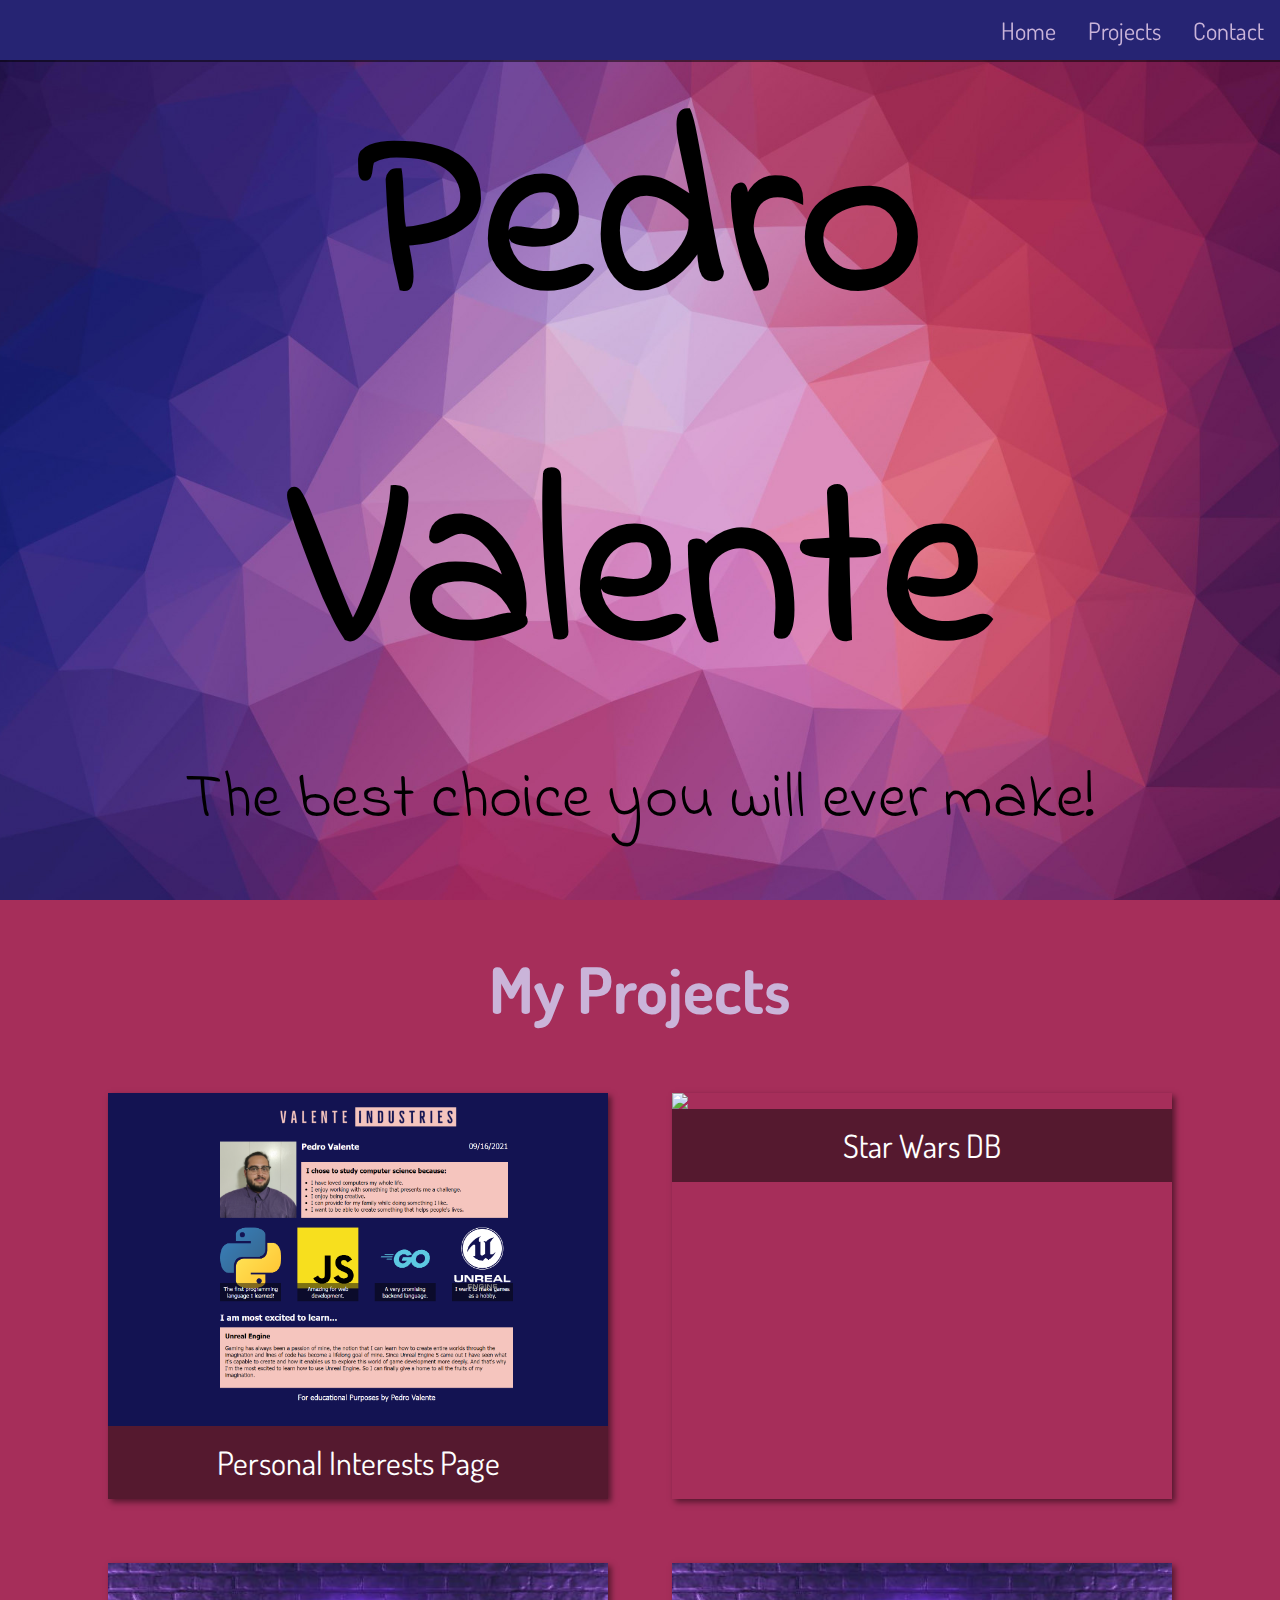
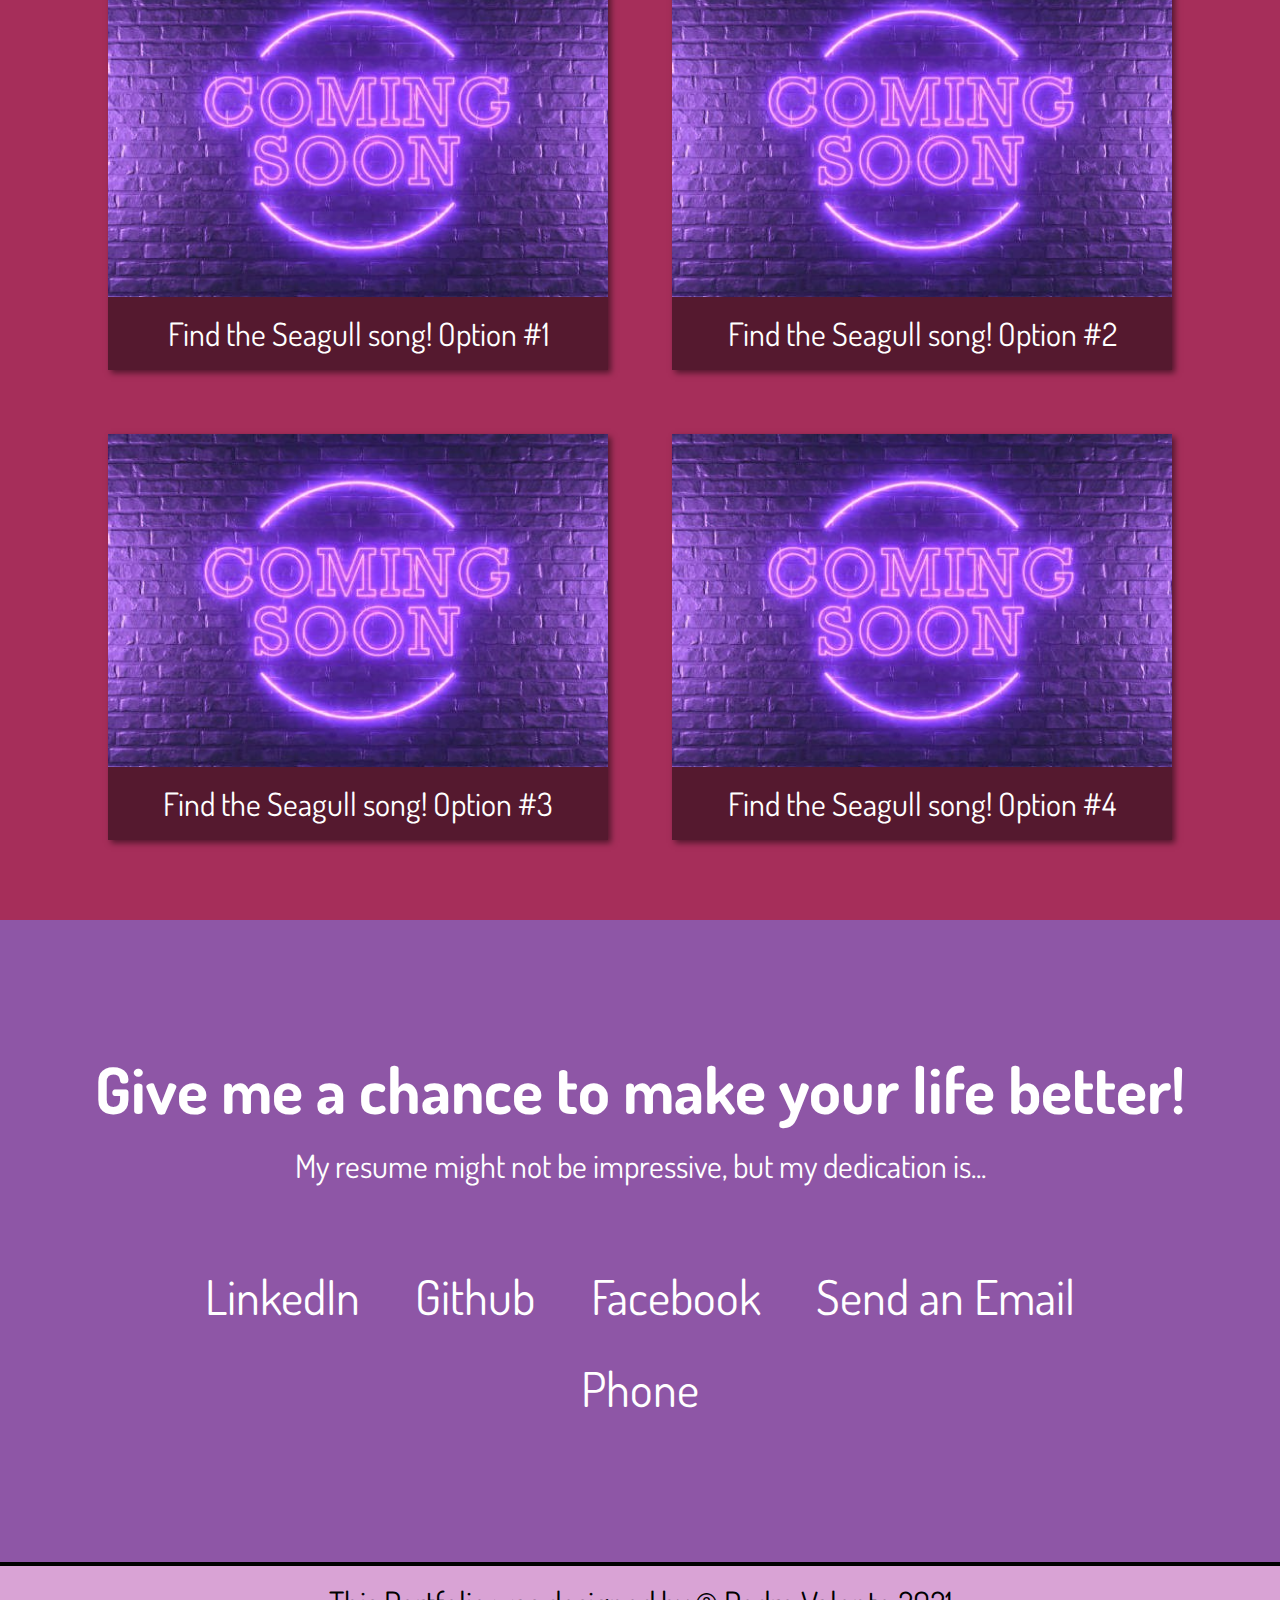
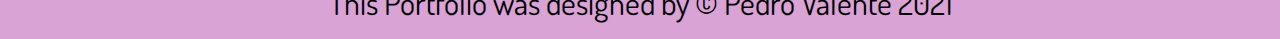
==== commit bdeb450c: "Mostly Done" ====
--- a/index.html
+++ b/index.html
@@ -12,6 +12,7 @@
     <link rel="preconnect" href="https://fonts.googleapis.com">
     <link rel="preconnect" href="https://fonts.gstatic.com" crossorigin>
     <link href="https://fonts.googleapis.com/css2?family=Dosis&family=Indie+Flower&display=swap" rel="stylesheet">
+    <title>Pedro's Portfolio</title>
 </head>
 
 <body>
@@ -40,7 +41,7 @@
     </header>
     <section id="welcome-section">
         <h1>Pedro Valente</h1>
-        <p>The last web developer you will ever need!</p>
+        <p>The best choice you will ever make!</p>
     </section>
     <section id="projects">
         <h1>My Projects</h1>
@@ -60,25 +61,25 @@
             <a class="project-tile" href="https://www.youtube.com/watch?v=dQw4w9WgXcQ" target="_blank">
                 <figure>
                     <img src="/images/filler.jpg" />
-                    <figcaption>Find the Seagull song! Option #2</figcaption>
+                    <figcaption>Find the Seagull song! Option #1</figcaption>
                 </figure>
             </a>
             <a class="project-tile" href="https://www.youtube.com/watch?v=ouCVJIpSmEE" target="_blank">
                 <figure>
                     <img src="/images/filler.jpg" />
-                    <figcaption>Find the Seagull song! Option #3</figcaption>
+                    <figcaption>Find the Seagull song! Option #2</figcaption>
                 </figure>
             </a>
             <a class="project-tile" href="https://www.youtube.com/watch?v=U9t-slLl30E" target="_blank">
                 <figure>
                     <img src="/images/filler.jpg" />
-                    <figcaption>Find the Seagull song! Option #4</figcaption>
+                    <figcaption>Find the Seagull song! Option #3</figcaption>
                 </figure>
             </a>
             <a class="project-tile" href="https://www.youtube.com/watch?v=0Kvw2BPKjz0" target="_blank">
                 <figure>
                     <img src="/images/filler.jpg" />
-                    <figcaption>Find the Seagull song! Option #5</figcaption>
+                    <figcaption>Find the Seagull song! Option #4</figcaption>
                 </figure>
             </a>
         </div>
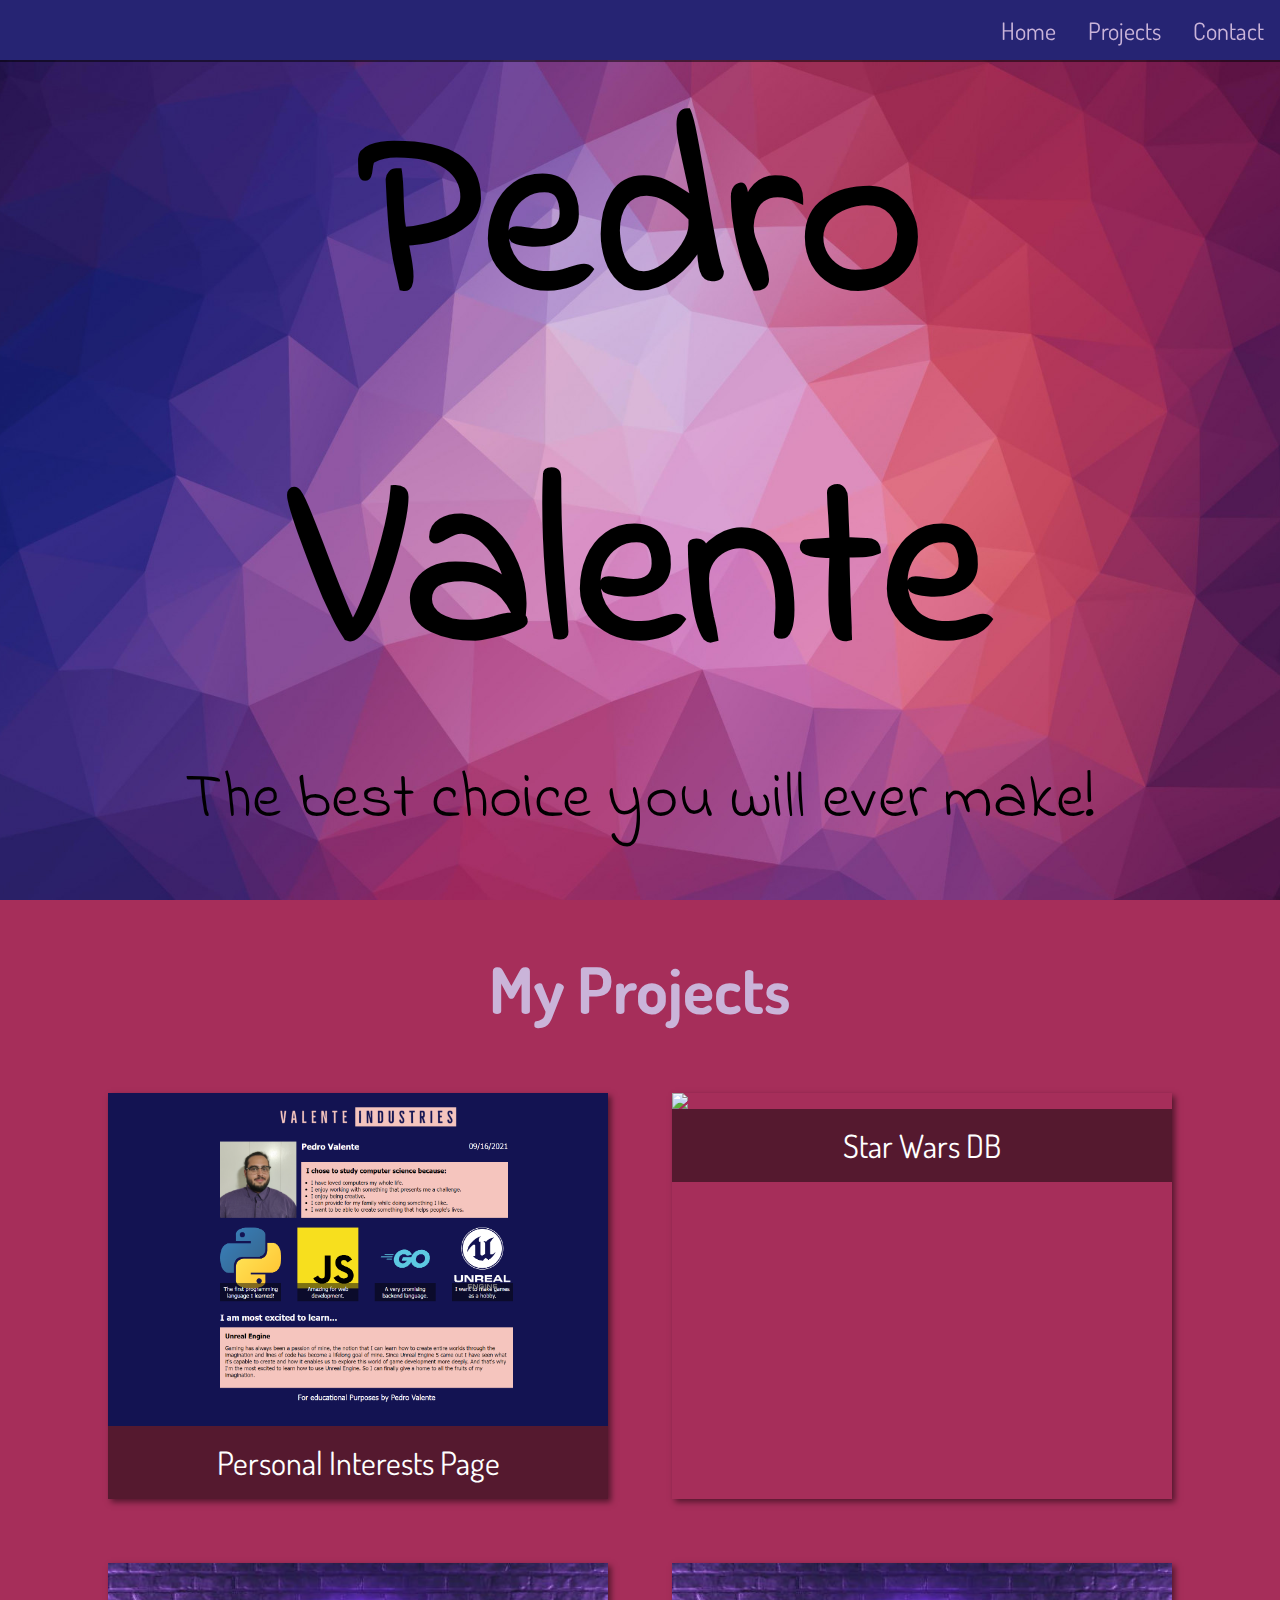
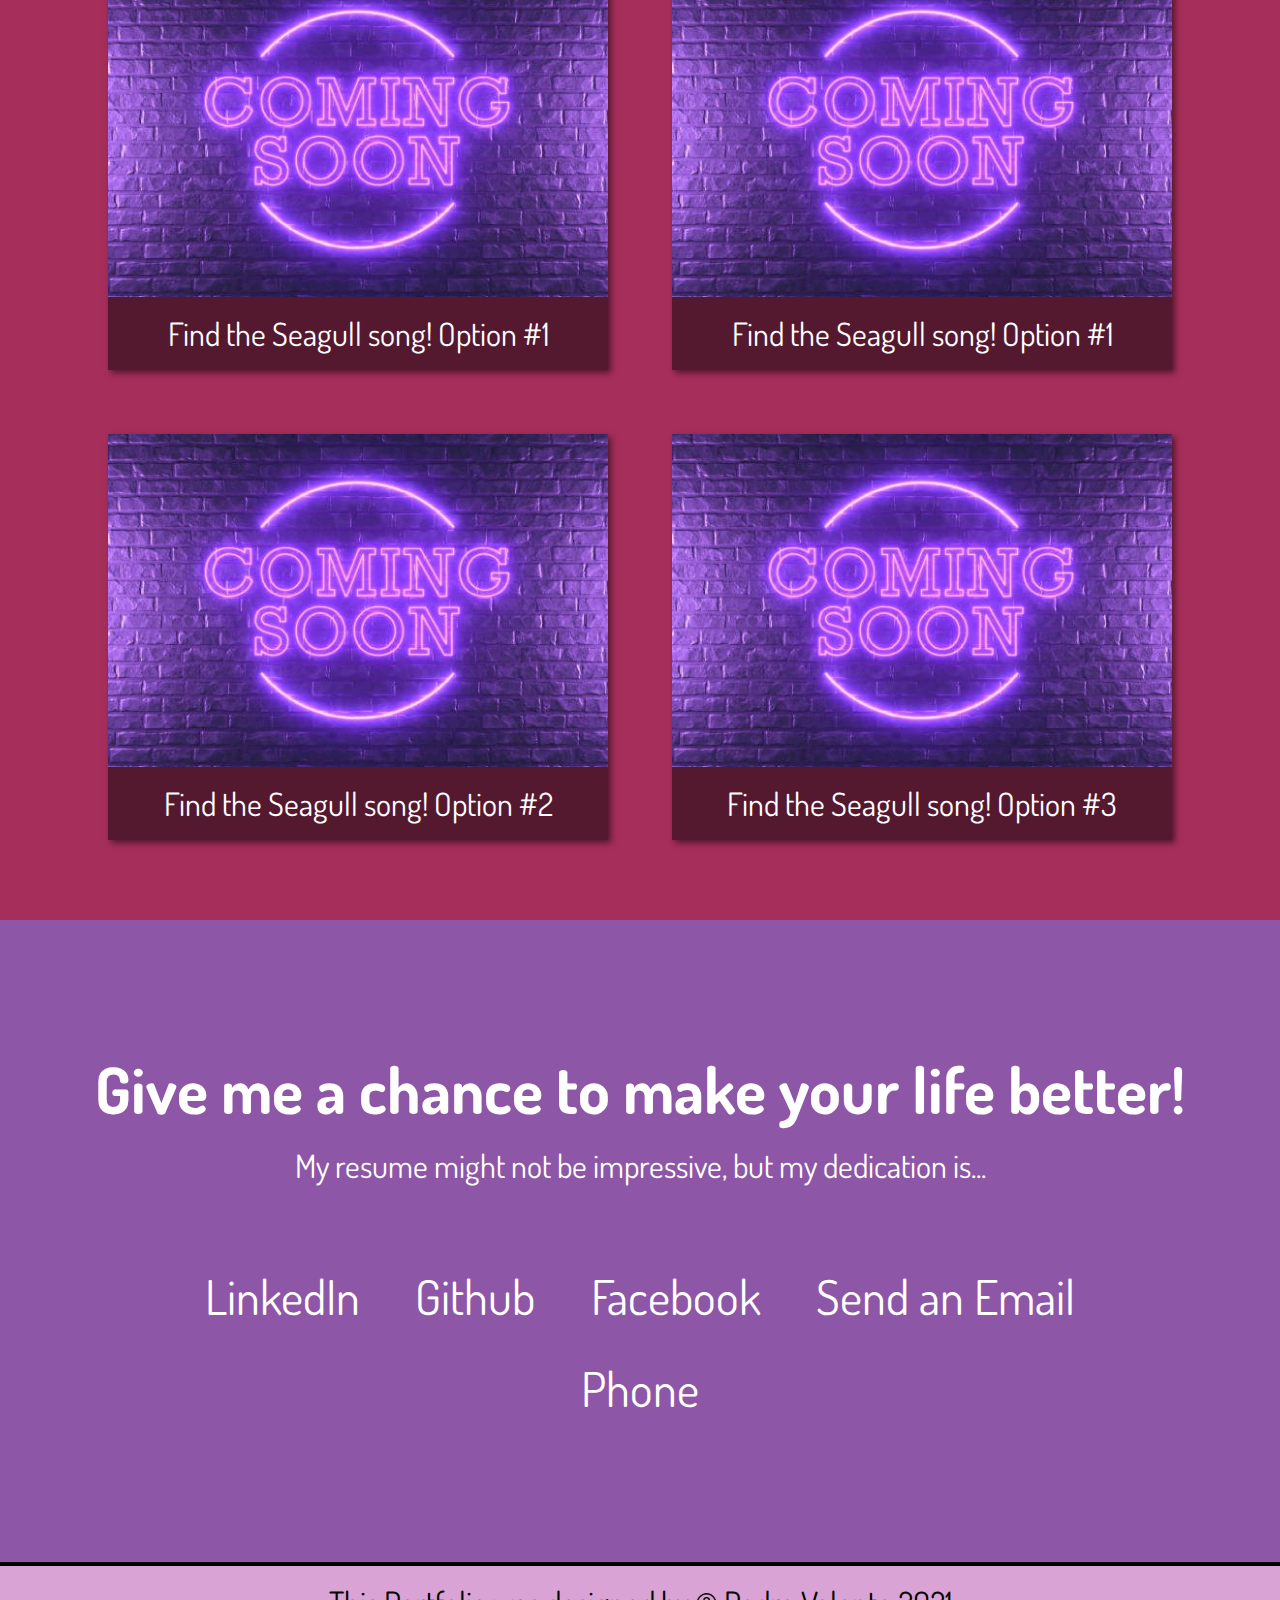
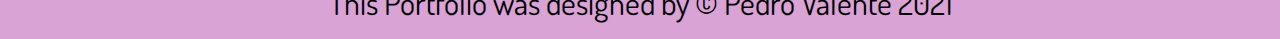
==== commit 86f02cd3: "Done with styling, still needs some functions" ====
--- a/index.html
+++ b/index.html
@@ -58,7 +58,7 @@
                     <figcaption>Star Wars DB</figcaption>
                 </figure>
             </a>
-            <a class="project-tile" href="https://www.youtube.com/watch?v=dQw4w9WgXcQ" target="_blank">
+            <a class="project-tile" href="/congress/" target="_blank">
                 <figure>
                     <img src="/images/filler.jpg" />
                     <figcaption>Find the Seagull song! Option #1</figcaption>
@@ -67,19 +67,19 @@
             <a class="project-tile" href="https://www.youtube.com/watch?v=ouCVJIpSmEE" target="_blank">
                 <figure>
                     <img src="/images/filler.jpg" />
-                    <figcaption>Find the Seagull song! Option #2</figcaption>
+                    <figcaption>Find the Seagull song! Option #1</figcaption>
                 </figure>
             </a>
             <a class="project-tile" href="https://www.youtube.com/watch?v=U9t-slLl30E" target="_blank">
                 <figure>
                     <img src="/images/filler.jpg" />
-                    <figcaption>Find the Seagull song! Option #3</figcaption>
+                    <figcaption>Find the Seagull song! Option #2</figcaption>
                 </figure>
             </a>
-            <a class="project-tile" href="https://www.youtube.com/watch?v=0Kvw2BPKjz0" target="_blank">
+            <a class="project-tile" href="https://www.youtube.com/watch?v=dQw4w9WgXcQ" target="_blank">
                 <figure>
                     <img src="/images/filler.jpg" />
-                    <figcaption>Find the Seagull song! Option #4</figcaption>
+                    <figcaption>Find the Seagull song! Option #3</figcaption>
                 </figure>
             </a>
         </div>
@@ -106,4 +106,5 @@
         </p>
     </footer>
 </body>
+
 </html>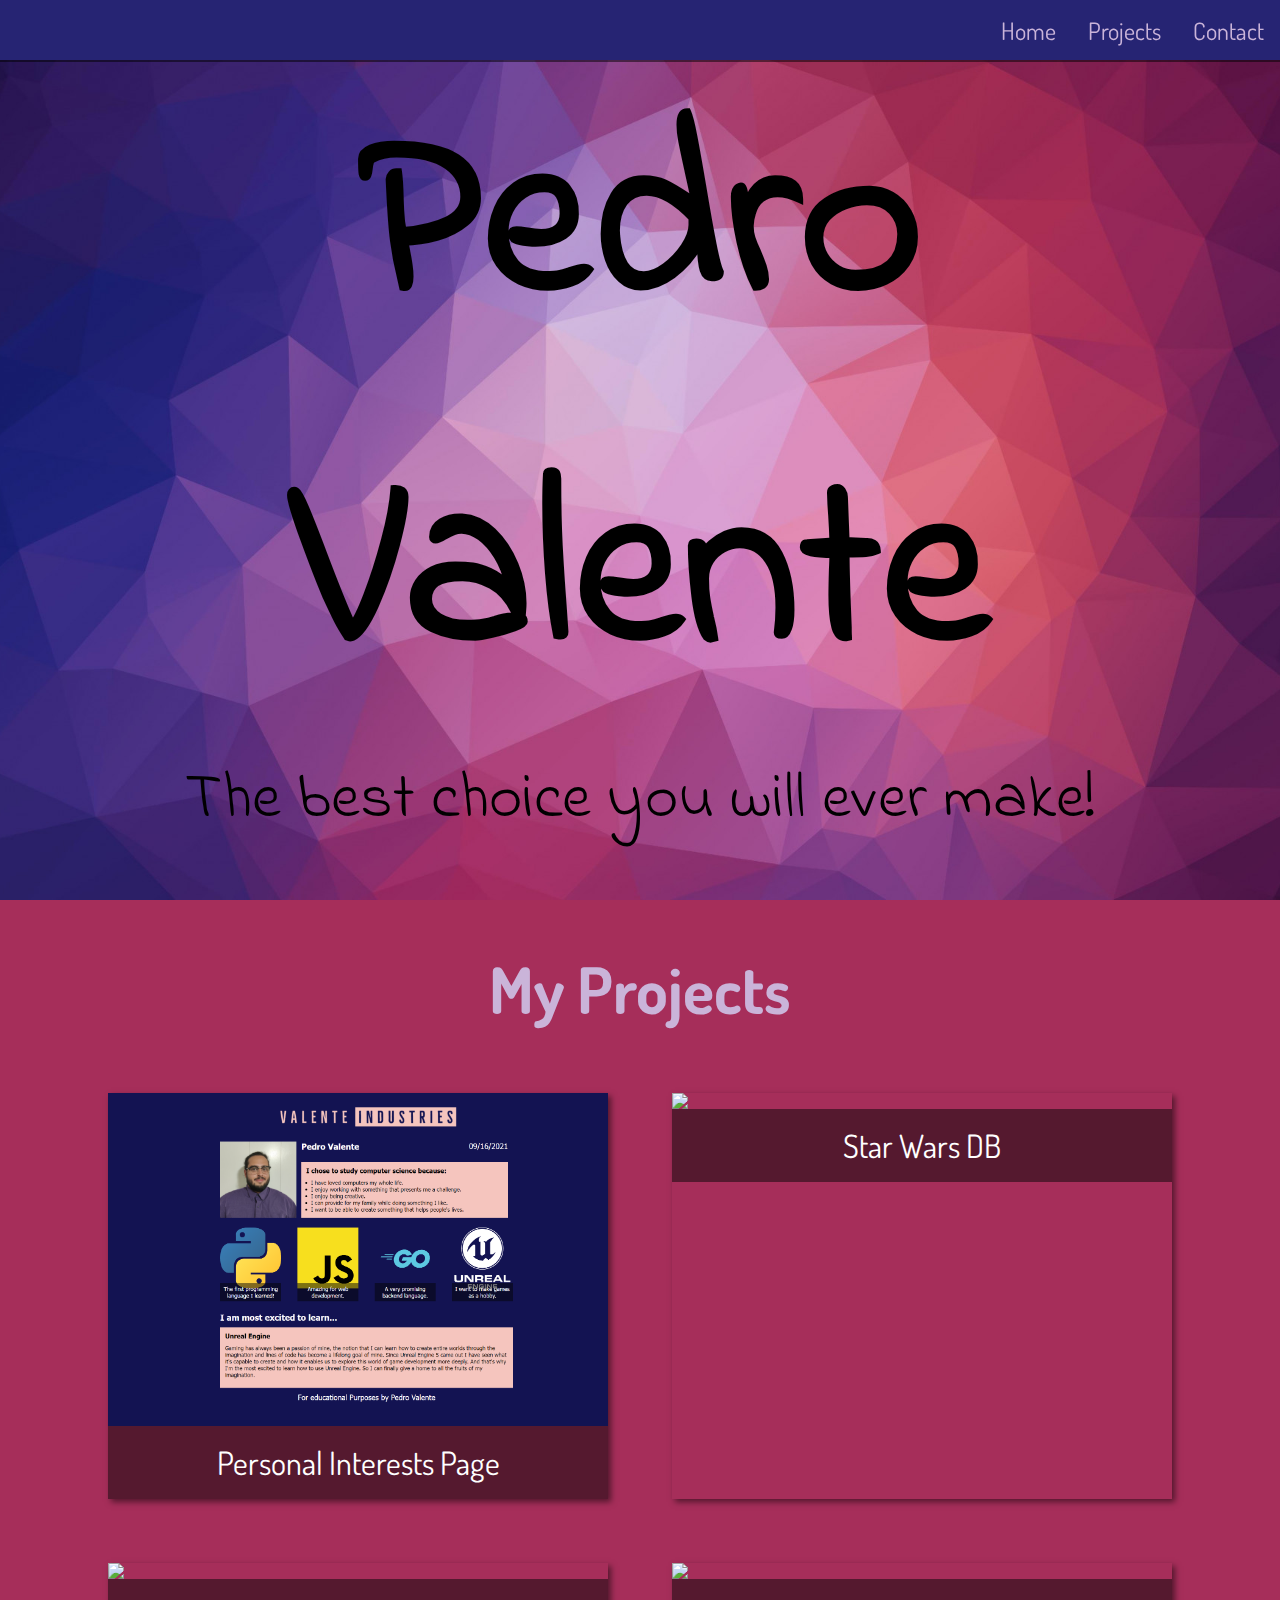
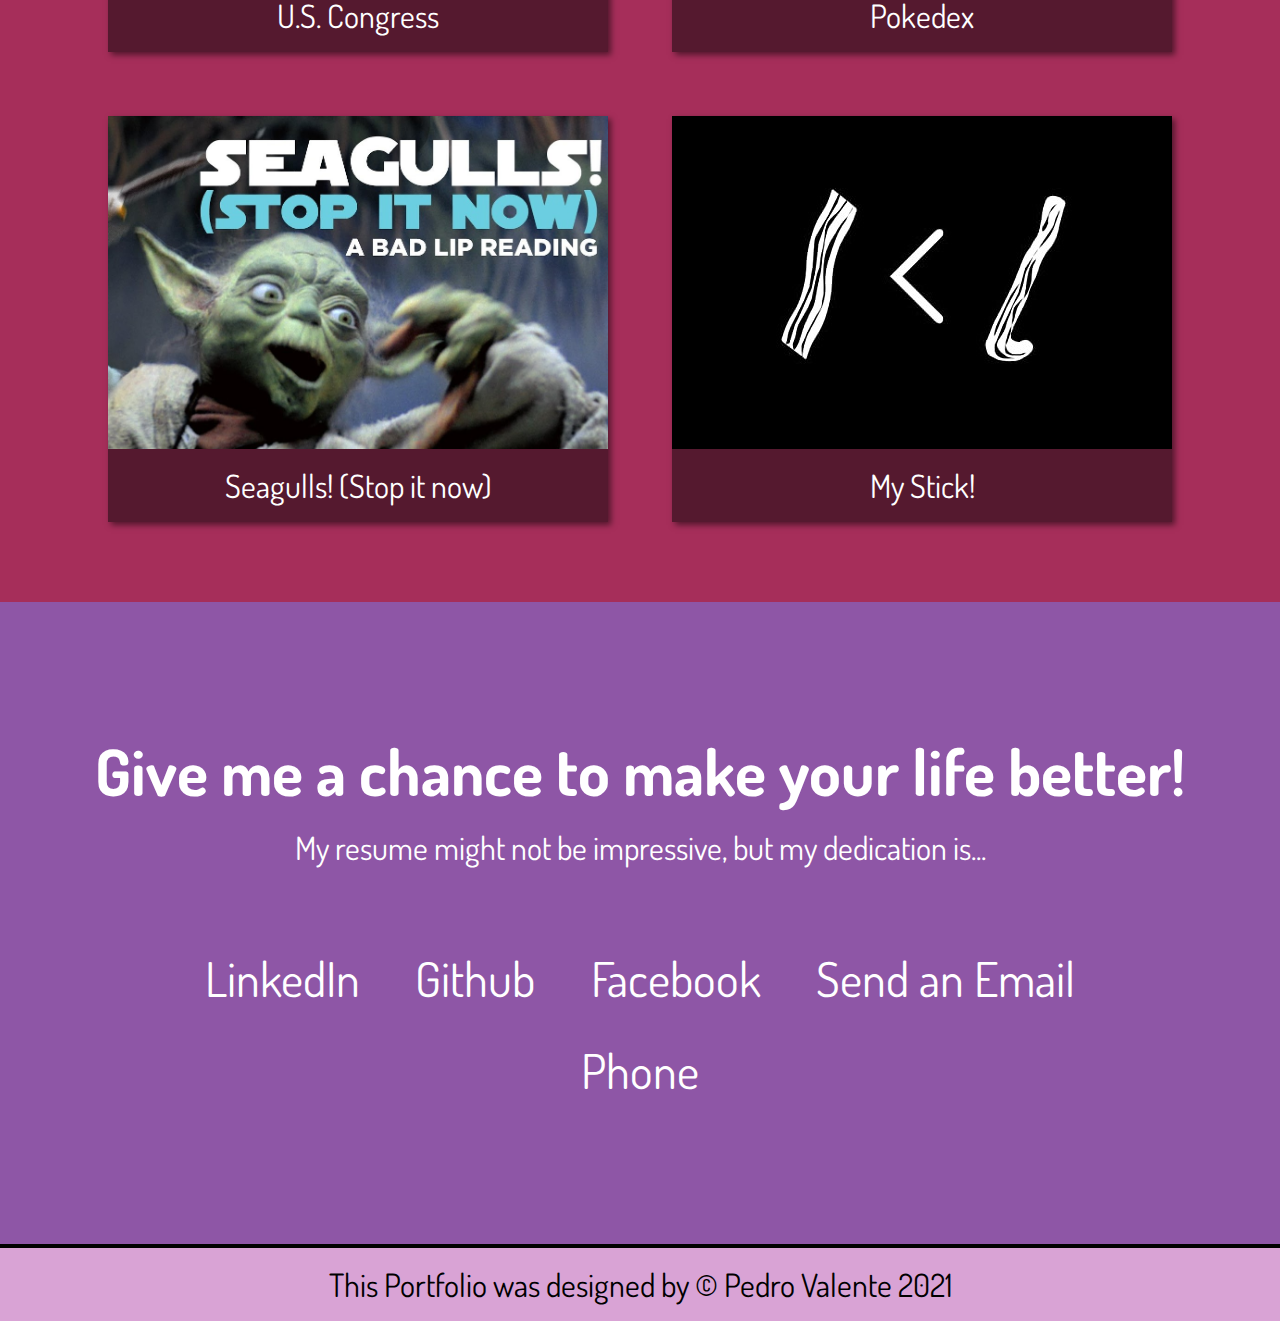
==== commit 7629fdae: "Front page changes" ====
--- a/index.html
+++ b/index.html
@@ -60,26 +60,26 @@
             </a>
             <a class="project-tile" href="/congress/" target="_blank">
                 <figure>
-                    <img src="/images/filler.jpg" />
-                    <figcaption>Find the Seagull song! Option #1</figcaption>
+                    <img src="/images/america.jpg" />
+                    <figcaption>U.S. Congress</figcaption>
                 </figure>
             </a>
-            <a class="project-tile" href="https://www.youtube.com/watch?v=ouCVJIpSmEE" target="_blank">
+            <a class="project-tile" href="/pokemon/" target="_blank">
                 <figure>
-                    <img src="/images/filler.jpg" />
-                    <figcaption>Find the Seagull song! Option #1</figcaption>
+                    <img src="/images/pokemon.jpg" />
+                    <figcaption>Pokedex</figcaption>
                 </figure>
             </a>
             <a class="project-tile" href="https://www.youtube.com/watch?v=U9t-slLl30E" target="_blank">
                 <figure>
-                    <img src="/images/filler.jpg" />
-                    <figcaption>Find the Seagull song! Option #2</figcaption>
+                    <img src="/images/Seagulls.jpg" />
+                    <figcaption>Seagulls! (Stop it now)</figcaption>
                 </figure>
             </a>
-            <a class="project-tile" href="https://www.youtube.com/watch?v=dQw4w9WgXcQ" target="_blank">
+            <a class="project-tile" href="https://www.youtube.com/watch?v=3Xl0Qr0uXuY" target="_blank">
                 <figure>
-                    <img src="/images/filler.jpg" />
-                    <figcaption>Find the Seagull song! Option #3</figcaption>
+                    <img src="/images/mystick.jpg" />
+                    <figcaption>My Stick!</figcaption>
                 </figure>
             </a>
         </div>
--- a/index.css
+++ b/index.css
@@ -192,7 +192,7 @@
     box-shadow: 3px 3px 6px rgba(0, 0, 0, 0.5);
 }
 
-.project-tile >figure {
+.project-tile > figure {
     display: flex;
     flex-direction: column;
     align-items: center;
